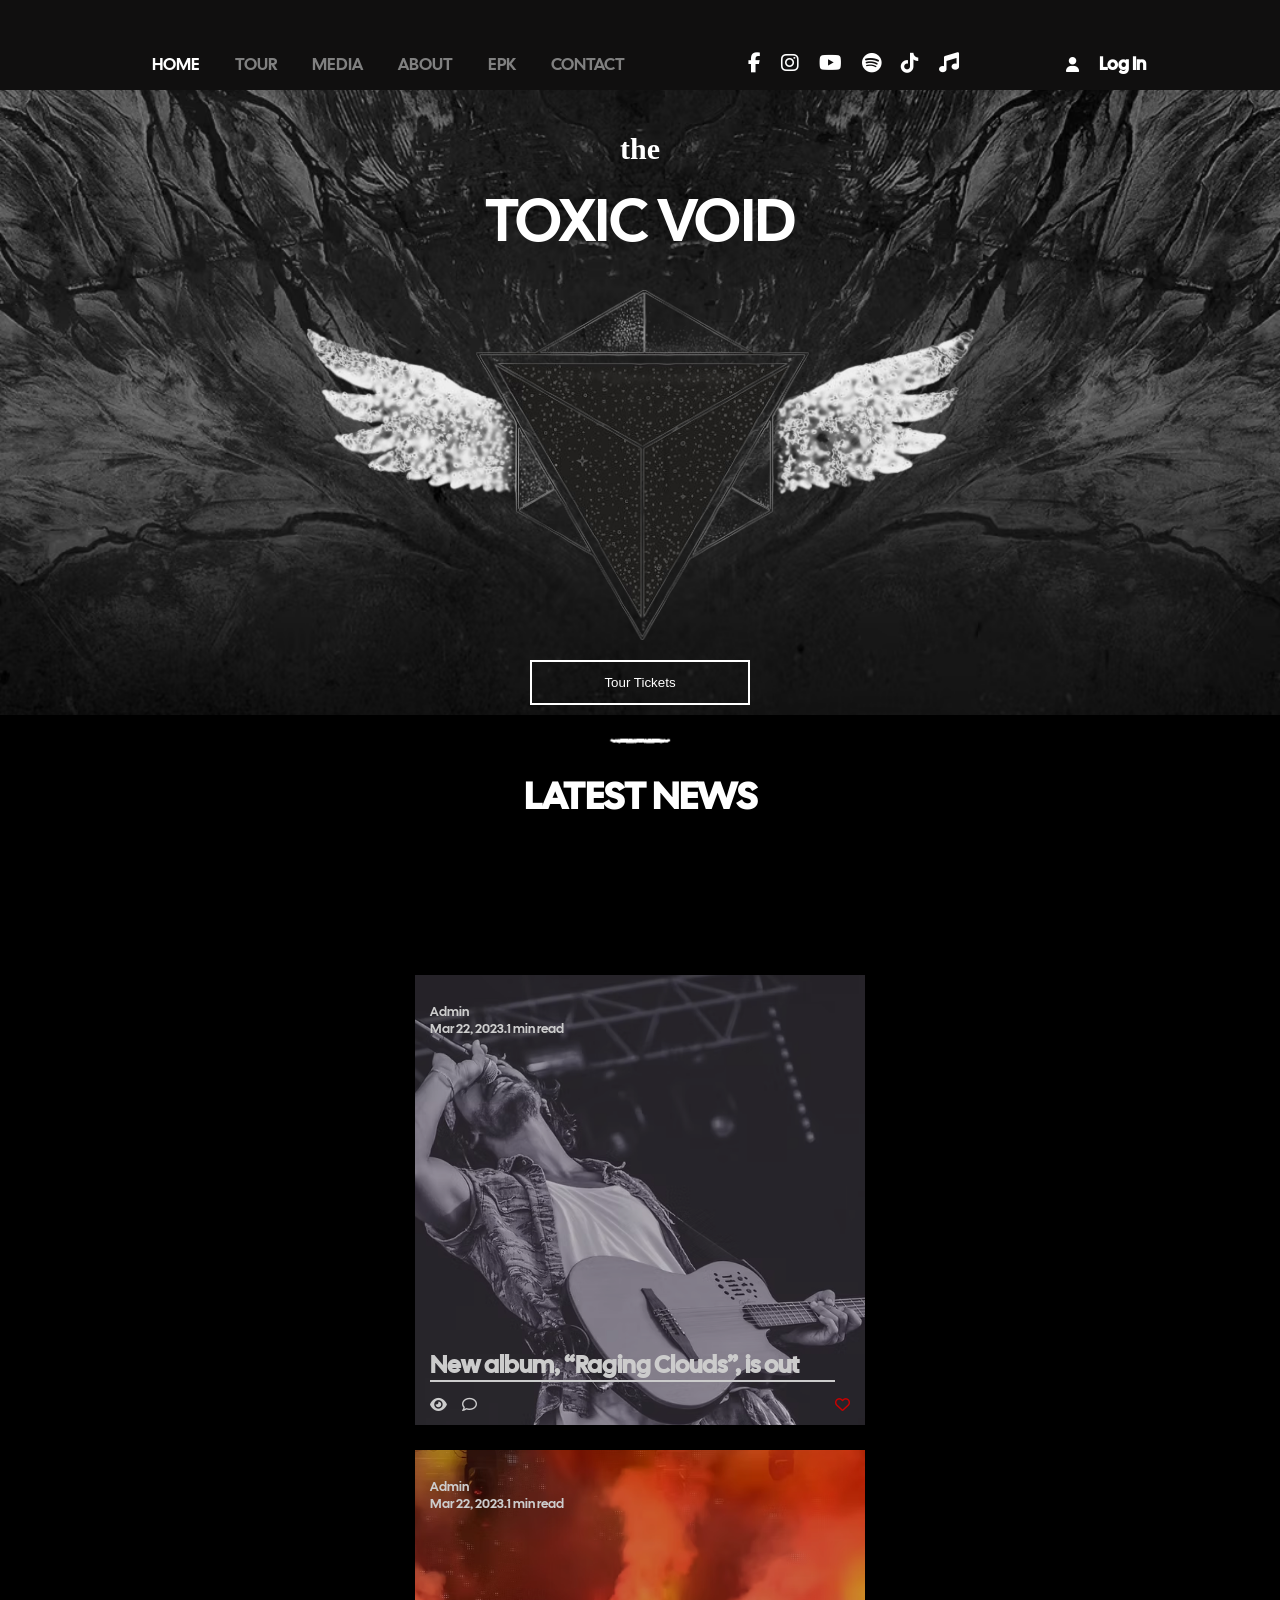
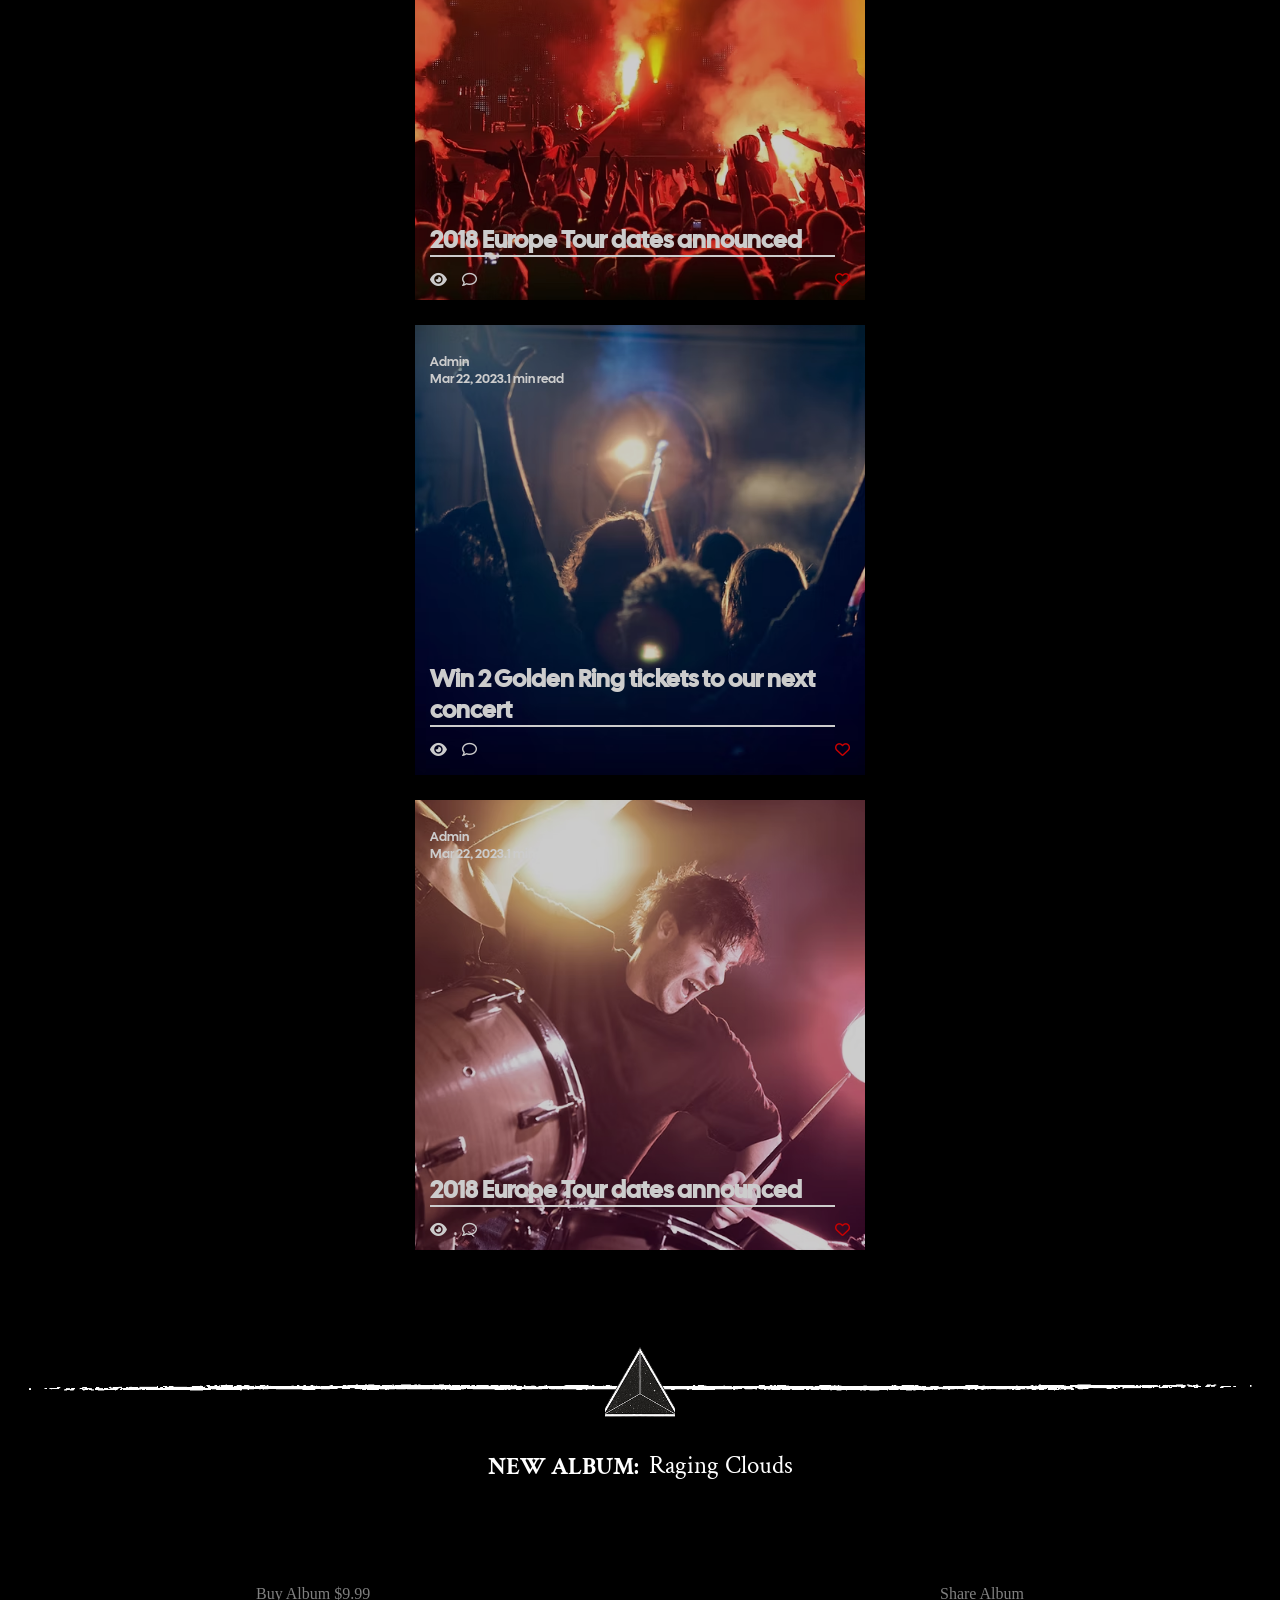
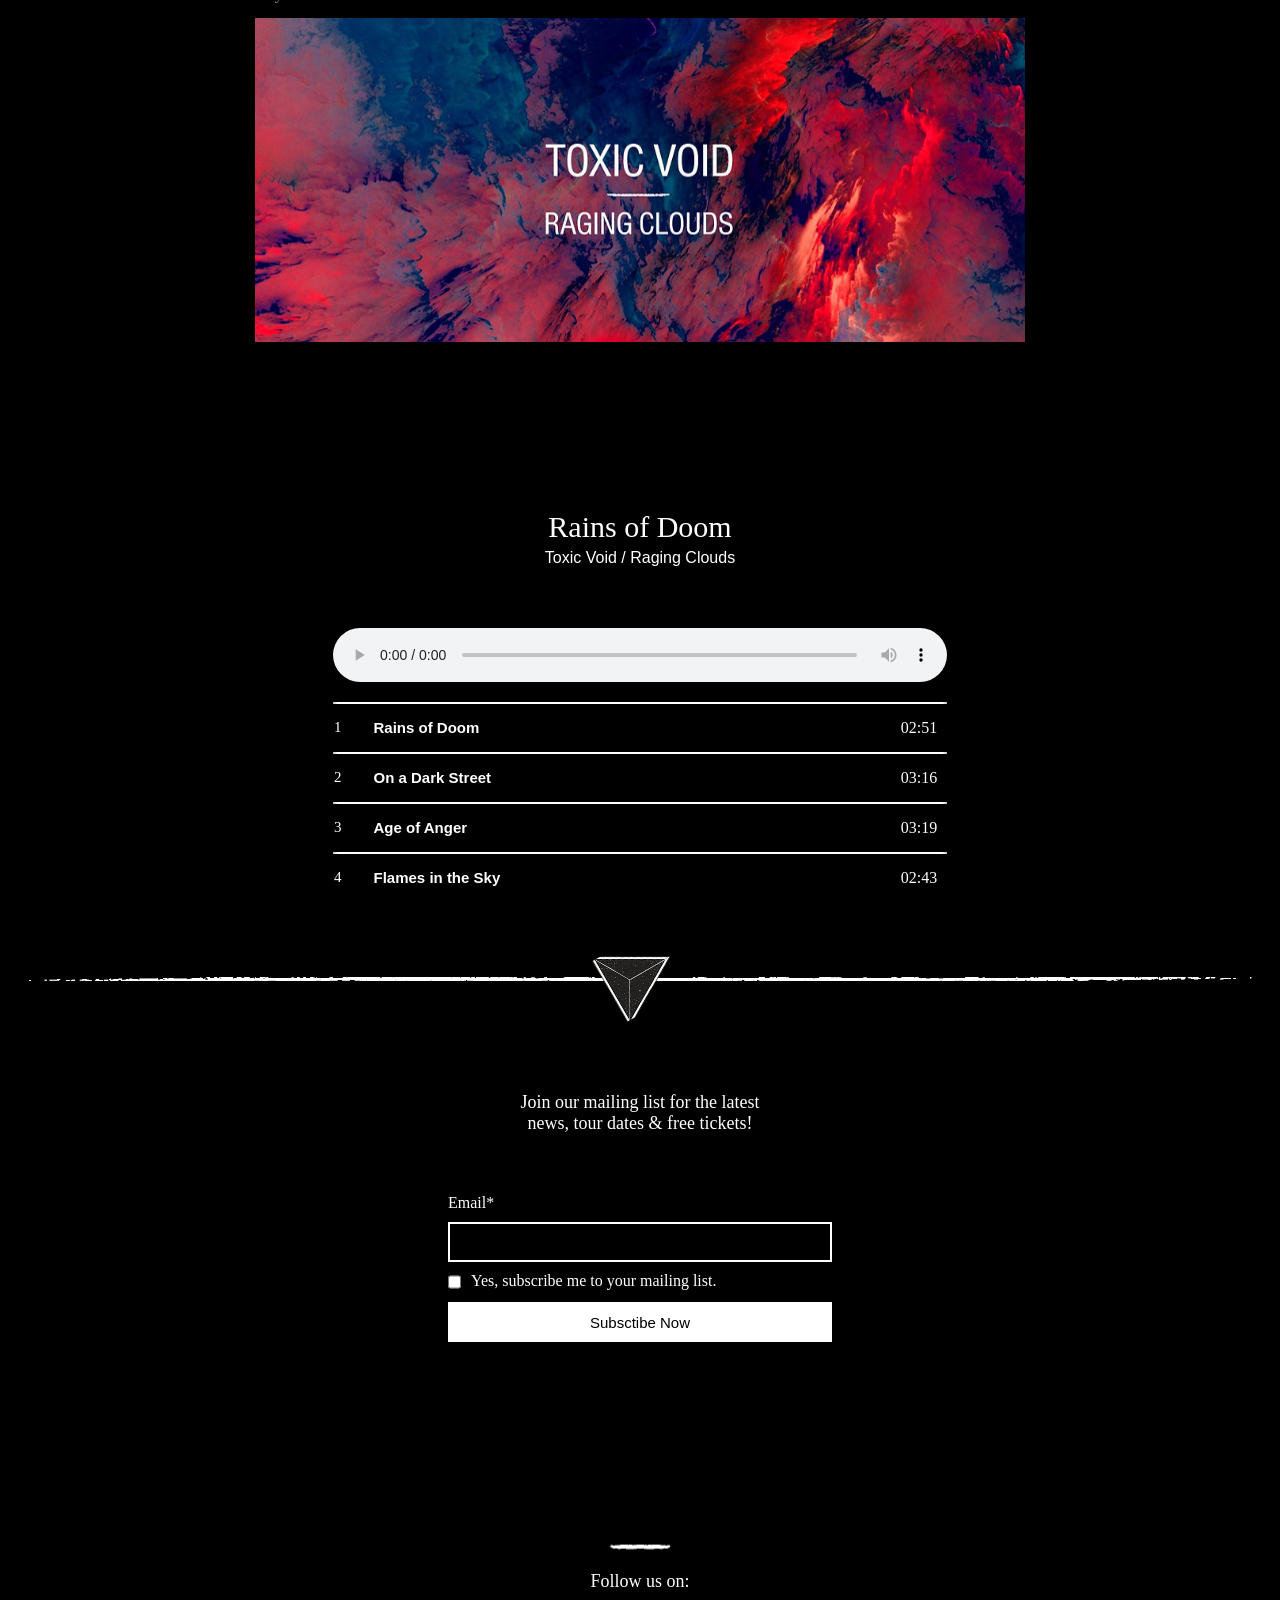
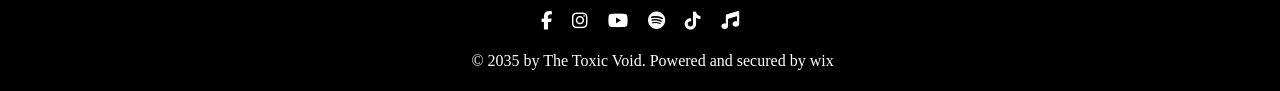
==== index.html @ 2bdd1a21 "first commit" ====
<!DOCTYPE html>
<html lang="en">
<head>
    <meta charset="UTF-8">
    <meta name="viewport" content="width=device-width, initial-scale=1.0">
    <title>საკონტროლო საიტი</title>
   <link rel="stylesheet" href="style.css">
   <link rel="preconnect" href="https://fonts.googleapis.com">
<link rel="preconnect" href="https://fonts.gstatic.com" crossorigin>
<link href="https://fonts.googleapis.com/css2?family=Cal+Sans&display=swap" rel="stylesheet">
<link rel="stylesheet" href="https://cdnjs.cloudflare.com/ajax/libs/font-awesome/6.7.2/css/all.min.css" integrity="sha512-Evv84Mr4kqVGRNSgIGL/F/aIDqQb7xQ2vcrdIwxfjThSH8CSR7PBEakCr51Ck+w+/U6swU2Im1vVX0SVk9ABhg==" crossorigin="anonymous" referrerpolicy="no-referrer" />
<link rel="preconnect" href="https://fonts.googleapis.com">
<link rel="preconnect" href="https://fonts.gstatic.com" crossorigin>
<link href="https://fonts.googleapis.com/css2?family=Crimson+Text:ital,wght@0,400;0,600;0,700;1,400;1,600;1,700&display=swap" rel="stylesheet">
<link rel="preconnect" href="https://fonts.googleapis.com">
<link rel="preconnect" href="https://fonts.gstatic.com" crossorigin>
<link href="https://fonts.googleapis.com/css2?family=Raleway:ital,wght@0,100..900;1,100..900&display=swap" rel="stylesheet">
</head>
<body>
    <header id="header">
        
        <nav>
            <ul>
                <li>
                    <a style="color: white;" href="">HOME</a>
                    <a href="">TOUR</a>
                    <a href="">MEDIA</a>
                    <a href="">ABOUT</a>
                    <a href="">EPK</a>
                    <a href="">CONTACT</a>
                </li>
            </ul>
        </nav>
        <div id="home" class="right">
            <div class="socials">
                  
               <a href="https://www.facebook.com/wix" target="_blank"> <i style="color: white;" class="fa-brands fa-facebook-f"></i></a>
               <a href="https://www.instagram.com/wix/" target="_blank"> <i style="color: white;" class="fa-brands fa-instagram"></i></a>
                <a href="https://www.youtube.com/user/Wix" target="_blank"><i style="color: white;" class="fa-brands fa-youtube"></i></a>
                <a href="https://open.spotify.com/" target="_blank"><i style="color: white;" class="fa-brands fa-spotify"></i></a>
                <a href="https://www.tiktok.com/@wix" target="_blank"><i style="color: white;" class="fa-brands fa-tiktok"></i></a>
               <a href="https://www.apple.com/apple-music/" target="_blank"> <i style="color: white;" class="fa-solid fa-music"></i></a>

                


            </div>



            <div class="login">

                <div class="logo"><i style="color: white;" class="fa-solid fa-user"></i></div>
                <h3   style="color: white;">Log In</h3>
            </div>
        </div>


        
          <input id="hide" class="check" type="checkbox">

        <label for="hide">   <div class="burger">
        <div class="BurgerLine1"></div>
        <div class="BurgerLine2"></div>
        <div class="BurgerLine3"></div>
       </div>
                </label>

        <div class="BurgerNav">

            <div class="invisible"></div>
               
            <div class="LogIn"> <div class="logo"><i style="color: white;" class="fa-solid fa-user"></i></div>
                <h3   style="color: white;">Log In</h3> </div>

            <div class="BurgerSection">
                
              <div class="box"><a style="color: white;" href="">HOME</a></div>
              <div class="box"><a href="">TOUR</a></div>
              <div class="box"><a href="">MEDIA</a></div>
              <div class="box"><a href="">ABOUT</a></div>
              <div class="box"><a href="">EPK</a></div>
              <div class="box"><a href="">CONTACT</a></div>

            </div>




        </div>

       

      



        </div>
    </header>
    <section id="section">
        <div class="upchild">
            <div class="the"><h3>the</h3></div>


            <div class="TxicVoid"><h1>TOXIC  VOID</h1></div>
        </div>


        <div class="downchild"></div>


        <button>Tour Tickets</button>
    </section>

     <div class="section2">
        <div class="LinePhoto"> <div class="SmallWhiteLine"></div></div>
        <div class="news"><div class="NewsText"><h2 style="color: white;">LATEST NEWS</h2></div></div>

        <div class="invisible2"></div>

        <div class="BandPhotos">
            <div class="photo1">
                <div class="admin"><p style="color: white;">Admin</p></div>
                <div class="date"><p style="color: white;">Mar 22, 2023.1 min read</p></div>
                <div class="invisible3"></div>
                <div class="BigText"><h2>New album, “Raging Clouds”, is out</h2></div>
                <div class="PhotoLine"></div>
                <div class="ViwesBox">
                   <div class="EyeCom"><i style="color: white;" class="fa-solid fa-eye"></i> <i style="color: white;" class="fa-regular fa-comment"></i></div>
                   <div class="heart"><i style="color: red;" class="fa-regular fa-heart"></i></div>
                </div>
            </div>
            <div class="photo2">
                 <div class="admin"><p style="color: white;">Admin</p></div>
                <div class="date"><p style="color: white;">Mar 22, 2023.1 min read</p></div>
                <div class="invisible3"></div>
                <div class="BigText"><h2>2018 Europe Tour dates announced</h2></div>
                <div class="PhotoLine"></div>
                <div class="ViwesBox">
                     <div class="EyeCom"><i style="color: white;" class="fa-solid fa-eye"></i> <i style="color: white;" class="fa-regular fa-comment"></i></div>
                <div class="heart"><i style="color: red;" class="fa-regular fa-heart"></i></div>
                </div>
                
             
            </div>
            <div class="photo3">
                  <div class="admin"><p style="color: white;">Admin</p></div>
                <div class="date"><p style="color: white;">Mar 22, 2023.1 min read</p></div>
                <div class="invisible3"></div>
                <div class="BigText"><h2>Win 2 Golden Ring tickets to our next concert</h2></div>
                <div class="PhotoLine"></div>
                <div class="ViwesBox">
                    <div class="EyeCom"><i style="color: white;" class="fa-solid fa-eye"></i> <i style="color: white;" class="fa-regular fa-comment"></i></div>
                    <div class="heart"><i style="color: red;" class="fa-regular fa-heart"></i></div>
                </div>
            </div>
            <div class="photo4">

                 <div class="admin"><p style="color: white;">Admin</p></div>
                <div class="date"><p style="color: white;">Mar 22, 2023.1 min read</p></div>
                <div class="invisible3"></div>
                <div class="BigText"><h2>2018 Europe Tour dates announced</h2></div>
                <div class="PhotoLine"></div>
                <div class="ViwesBox">
                    <div class="EyeCom"><i style="color: white;" class="fa-solid fa-eye"></i> <i style="color: white;" class="fa-regular fa-comment"></i></div>
                    <div class="heart"><i style="color: red;" class="fa-regular fa-heart"></i></div>
                </div>

            </div>
        </div>
     </div>

       <div class="section3">
        <div class="BigWhiteLine">
           <div class="BigTriangle"></div>
        </div>

        <div class="NewAlbum"><h2 style="color: white;">NEW ALBUM: </h2><p style="color: white;">Raging Clouds</p></div>

        <div class="invisible4"></div>

        <div class="price">
            <div class="PriceBox">
                <div class="price2">Buy Album $9.99</div>
                <div class="share">Share Album</div>
            </div>
        </div>

        <div class="AlbumPhoto">
            <div class="CloudsPhoto"></div>
        </div>




       </div>
     <div class="section4">
        <div class="song">
            <div class="SongName"><h3 style="color: white;">Rains of Doom</h3></div>
            <div class="SmallSongName"><p style="color: white;">Toxic Void / Raging Clouds</p></div>

            
            <div class="audio"><audio  src="/Nirvana - Smells Like Teen Spirit (Official Music Video).mp3" type="audio/mpg" controls></audio></div>
        </div>
           
        <div class="SongList">
            <div class="ListLine"></div>
            <div class="SongName">
                <div class="number1"><p style="color: white;">1</p></div>
                <div class="RainsOfDoom"><h2 style="color: white;">Rains of Doom</h3></div>
                <div class="time"><p style="color: white;">02:51</p></div>
            </div>
            <div class="ListLine"></div>
            <div class="SongName">
                <div class="number2"><p style="color: white;">2</p></div>
                <div class="OnaDarkStreet"><h2 style="color: white;">On a Dark Street</h2></div>
                <div class="time"><p style="color: white;">03:16</p></div>
            </div>
            <div class="ListLine"></div>
            <div class="SongName">
                <div class="number3"><p style="color: white;">3</p></div>
                <div class="AgeOfAnger"><h2 style="color: white;">Age of Anger</h2></div>
                <div class="time"><p style="color: white;">03:19</p></div>
            </div>
            <div class="ListLine"></div>
            <div class="SongName">
                <div class="number4"><p style="color: white;">4</p></div>
                <div class="FlamesInTheSky"><h2 style="color: white;">Flames in the Sky</h2></div>
                <div class="time"><p style="color: white;">02:43</p></div>
            </div>
        </div>

        <div class="BigWhiteLine">
           <div class="BigTriangle"></div>
        </div>
     </div>

      <div class="section5">
         <div class="JoinText"><p style="color: white;">Join our mailing list for the latest news, 

tour dates & free tickets!</p> </div>


        <form>

            <label style="color: white;" for="">Email*</label>
          <input class="email" type="email">
          <div  class="checkbox"><input type="checkbox"><p style="color: white;">Yes, subscribe me to your mailing list.</p></div>
          <button>Subsctibe Now</button>



        </form>

       
      </div>

      <footer>
        <div class="SmallWhiteLine"></div>
        <div class="FollowUs"><p style="color: white;">Follow us on:</p></div>
        <div class="FooterIcons">         


             <a href="https://www.facebook.com/wix" target="_blank"> <i style="color: white;" class="fa-brands fa-facebook-f"></i></a>
               <a href="https://www.instagram.com/wix/" target="_blank"> <i style="color: white;" class="fa-brands fa-instagram"></i></a>
                <a href="https://www.youtube.com/user/Wix" target="_blank"><i style="color: white;" class="fa-brands fa-youtube"></i></a>
                <a href="https://open.spotify.com/" target="_blank"><i style="color: white;" class="fa-brands fa-spotify"></i></a>
                <a href="https://www.tiktok.com/@wix" target="_blank"><i style="color: white;" class="fa-brands fa-tiktok"></i></a>
               <a href="https://www.apple.com/apple-music/" target="_blank"> <i style="color: white;" class="fa-solid fa-music"></i></a>


        </div>
        <div class="FooterText"><p style="color: white;">© 2035 by The Toxic Void. Powered and secured by wix</p></div>
      </footer>


      <a href="#section"><div class="arrow"><i style="color: black;" class="fa-solid fa-arrow-up"></i></div></a>
</body>
</html>
---- style.css ----
@charset "UTF-8";
* {
  margin: 0;
  padding: 0;
  box-sizing: border-box;
  list-style-type: none;
  text-decoration: none;
  color: grey;
}
* i {
  cursor: pointer;
}

html {
  scroll-behavior: smooth;
}

body {
  background-color: black;
}

.arrow {
  height: 50px;
  width: 50px;
  background-color: white;
  display: flex;
  justify-content: center;
  align-items: center;
  font-size: 35px;
  border-radius: 10px;
  position: fixed;
  bottom: 0;
  right: 0;
  margin-right: 20px;
  margin-bottom: 20px;
  display: none;
}

header {
  height: 90px;
  width: 100%;
  background-color: rgb(16, 15, 15);
  display: flex;
  position: fixed;
  z-index: 10000;
}
header .burger {
  width: 70px;
  height: 60px;
  display: none;
  margin-right: 10px;
  margin-top: 20px;
  flex-direction: column;
  align-items: center;
  justify-content: end;
  gap: 5px;
  padding-bottom: 15px;
  position: relative;
  right: 0;
  z-index: 1000;
}
header .burger .BurgerLine1 {
  width: 40px;
  height: 4px;
  background-color: white;
  border-radius: 10px;
  gap: 20px;
}
header .burger .BurgerLine2 {
  width: 40px;
  height: 4px;
  background-color: white;
  border-radius: 10px;
  gap: 20px;
}
header .burger .BurgerLine3 {
  width: 40px;
  height: 4px;
  background-color: white;
  border-radius: 10px;
  gap: 20px;
}
header .burger:hover .BurgerLine {
  cursor: pointer;
}
header .check:checked + label .BurgerLine1 {
  display: none;
}
header .check:checked + label .BurgerLine2 {
  transform: rotate(40deg) translate(7.5px);
  transition: 0.4s;
}
header .check:checked + label .BurgerLine3 {
  transform: rotate(-40deg) translate(7.5px);
  transition: 0.4s;
}
header nav {
  width: 50%;
  height: 100%;
  display: flex;
  justify-content: end;
  align-items: end;
  padding-bottom: 15px;
  padding-right: 15px;
  gap: 20px;
}
header nav ul {
  font-family: "Cal Sans", sans-serif;
}
header nav ul li {
  display: flex;
  gap: 35px;
  font-size: 17px;
}
header nav ul li a:hover {
  color: white;
  transition: 0.4s;
}
header .right {
  width: 50%;
  height: 100%;
  display: flex;
}
header .right .socials {
  width: 450px;
  height: 100%;
  display: flex;
  justify-content: center;
  align-items: end;
  padding-bottom: 15px;
  padding-left: 15px;
  gap: 20px;
  font-size: 20px;
}
header .login {
  width: 250px;
  height: 100%;
  display: flex;
  flex-direction: row;
  justify-content: start;
  align-items: end;
  padding-left: 15px;
  padding-bottom: 15px;
  gap: 20px;
  font-family: "Cal Sans", sans-serif;
  font-size: 15px;
}
header .login h3:HOVER {
  cursor: pointer;
}

.check {
  display: none;
}

.BurgerNav {
  width: 80%;
  height: 100vh;
  background-color: rgb(82, 81, 81);
  display: none;
  flex-direction: column;
  justify-content: start;
  align-items: start;
  gap: 20px;
  position: fixed;
  right: 0;
  transition: 0.4s;
}
.BurgerNav .invisible {
  width: 100%;
  height: 150px;
}
.BurgerNav .LogIn {
  width: 200px;
  height: 30px;
  display: flex;
  justify-content: start;
  align-items: center;
  gap: 20px;
  padding-left: 10px;
}
.BurgerNav .BurgerSection {
  width: 300px;
  display: flex;
  flex-direction: column;
  justify-content: center;
  align-items: start;
  gap: 35px;
}
.BurgerNav .BurgerSection .box {
  width: 200px;
  padding-left: 10px;
  font-size: 20px;
}

.check:checked ~ .BurgerNav {
  display: flex;
}

section {
  gap: 20px;
  padding-top: 120px;
  display: flex;
  align-items: center;
  justify-content: start;
  flex-direction: column;
  width: 100%;
  background-image: url(/პირველი\ სექციის\ ბექგრაუნდი.avif);
  background-position: center;
  background-size: cover;
  padding-bottom: 10px;
}
section .upchild {
  height: 150px;
  width: 450px;
  display: flex;
  flex-direction: column;
  justify-content: center;
  align-items: center;
  gap: 15px;
}
section .upchild h3 {
  font-size: 30px;
  color: white;
  font-family: "Great Vibes", cursive;
}
section .upchild h1 {
  font-size: 60px;
  color: white;
  font-family: "Cal Sans", sans-serif;
  font-weight: 400;
}
section .downchild {
  width: 670px;
  height: 350px;
  background-image: url(/05e3dc_b7024e67fd35492d9990dda97ea8aa33-removebg-preview-removebg-preview.png);
  background-position: center;
  background-size: cover;
  cursor: pointer;
}
section button {
  width: 220px;
  height: 45px;
  display: flex;
  justify-content: center;
  align-items: center;
  color: white;
  background-color: rgba(73, 71, 71, 0);
  border: 2px solid white;
  transition: 0.4s;
}
section button:hover {
  background-color: white;
  color: black;
  cursor: pointer;
}

.section2 {
  width: 100%;
  background-color: black;
  display: flex;
  justify-content: center;
  align-items: center;
  flex-direction: column;
}
.section2 .LinePhoto {
  width: 100%;
  height: 50px;
  display: flex;
  justify-content: center;
  align-items: center;
}
.section2 .LinePhoto .SmallWhiteLine {
  height: 10px;
  width: 70px;
  background-image: url(/პატარა\ თეთრი\ ზოლი.png);
  background-position: center;
  background-size: 100%;
}
.section2 .news {
  width: 100%;
  height: 60px;
  display: flex;
  justify-content: center;
}
.section2 .news .NewsText {
  width: 300px;
  height: 100%;
  display: flex;
  justify-content: center;
  align-items: center;
  font-size: 25px;
  font-family: "Cal Sans", sans-serif;
}
.section2 .invisible2 {
  width: 100%;
  height: 100px;
}
.section2 .BandPhotos {
  width: 70%;
  display: flex;
  flex-wrap: wrap;
  justify-content: center;
  align-items: center;
  align-content: center;
  gap: 25px;
  padding-top: 50px;
  padding-bottom: 50px;
}
.section2 .BandPhotos .photo1 {
  width: 450px;
  height: 450px;
  background-color: white;
  background-image: url(/გიტარიანი\ კაცი.avif);
  background-position: center;
  background-size: 170%;
  display: flex;
  flex-direction: column;
  filter: brightness(80%);
}
.section2 .BandPhotos .photo1 .admin {
  width: 100%;
  height: 10%;
  display: flex;
  padding-left: 15px;
  align-items: end;
  filter: contrast(100%);
  font-family: "Cal Sans", sans-serif;
  font-size: small;
}
.section2 .BandPhotos .photo1 .date {
  width: 100%;
  height: 10%;
  display: flex;
  padding-left: 15px;
  font-family: "Cal Sans", sans-serif;
  font-size: small;
}
.section2 .BandPhotos .photo1 .invisible3 {
  width: 100%;
  height: 63%;
}
.section2 .BandPhotos .photo1 .BigText {
  width: 100%;
  display: flex;
  justify-content: start;
  padding-left: 15px;
  align-items: center;
  font-family: "Cal Sans", sans-serif;
  cursor: pointer;
}
.section2 .BandPhotos .photo1 .PhotoLine {
  width: 90%;
  height: 0.5%;
  margin-left: 15px;
  background-color: white;
}
.section2 .BandPhotos .photo1 .ViwesBox {
  width: 100%;
  height: 8%;
  margin-top: 5px;
  display: flex;
  justify-content: space-between;
}
.section2 .BandPhotos .photo1 .ViwesBox .EyeCom {
  height: 100%;
  width: 20%;
  display: flex;
  gap: 15px;
  justify-content: start;
  align-items: center;
  padding-left: 15px;
  font-size: 15px;
}
.section2 .BandPhotos .photo1 .ViwesBox .heart {
  width: 20%;
  height: 100%;
  display: flex;
  justify-content: end;
  align-items: center;
  padding-right: 15px;
  font-size: 15px;
}
.section2 .BandPhotos .photo2 {
  width: 450px;
  height: 450px;
  background-color: white;
  background-image: url(/კონცერტის\ ფოტო\ წითელი.avif);
  background-position: center;
  background-size: 170%;
  display: flex;
  flex-direction: column;
  filter: brightness(80%);
}
.section2 .BandPhotos .photo2 .admin {
  width: 100%;
  height: 10%;
  display: flex;
  padding-left: 15px;
  align-items: end;
  filter: contrast(100%);
  font-family: "Cal Sans", sans-serif;
  font-size: small;
}
.section2 .BandPhotos .photo2 .date {
  width: 100%;
  height: 10%;
  display: flex;
  padding-left: 15px;
  font-family: "Cal Sans", sans-serif;
  font-size: small;
}
.section2 .BandPhotos .photo2 .invisible3 {
  width: 100%;
  height: 63%;
}
.section2 .BandPhotos .photo2 .PhotoLine {
  width: 90%;
  height: 0.5%;
  margin-left: 15px;
  background-color: white;
}
.section2 .BandPhotos .photo2 .BigText {
  width: 100%;
  display: flex;
  justify-content: start;
  padding-left: 15px;
  align-items: center;
  font-family: "Cal Sans", sans-serif;
  cursor: pointer;
}
.section2 .BandPhotos .photo2 .ViwesBox {
  width: 100%;
  height: 8%;
  margin-top: 5px;
  display: flex;
  justify-content: space-between;
}
.section2 .BandPhotos .photo2 .ViwesBox .EyeCom {
  height: 100%;
  width: 20%;
  display: flex;
  gap: 15px;
  justify-content: start;
  align-items: center;
  padding-left: 15px;
  font-size: 15px;
}
.section2 .BandPhotos .photo2 .ViwesBox .heart {
  width: 20%;
  height: 100%;
  display: flex;
  justify-content: end;
  align-items: center;
  padding-right: 15px;
  font-size: 15px;
}
.section2 .BandPhotos .BigText h2 {
  color: white;
}
.section2 .BandPhotos .BigText:hover h2 {
  color: rgb(249, 249, 127);
}
.section2 .BandPhotos .photo3 {
  width: 450px;
  height: 450px;
  background-color: white;
  background-image: url(/კონცერტის\ ფოტო\ ლურჯი.avif);
  background-size: 170%;
  background-position: center;
  filter: brightness(80%);
}
.section2 .BandPhotos .photo3 .admin {
  width: 100%;
  height: 10%;
  display: flex;
  padding-left: 15px;
  align-items: end;
  filter: contrast(100%);
  font-family: "Cal Sans", sans-serif;
  font-size: small;
}
.section2 .BandPhotos .photo3 .date {
  width: 100%;
  height: 10%;
  display: flex;
  padding-left: 15px;
  font-family: "Cal Sans", sans-serif;
  font-size: small;
}
.section2 .BandPhotos .photo3 .invisible3 {
  width: 100%;
  height: 55%;
}
.section2 .BandPhotos .photo3 .BigText {
  width: 100%;
  display: flex;
  justify-content: start;
  padding-left: 15px;
  align-items: center;
  font-family: "Cal Sans", sans-serif;
  cursor: pointer;
}
.section2 .BandPhotos .photo3 .PhotoLine {
  width: 90%;
  height: 0.5%;
  margin-left: 15px;
  background-color: white;
}
.section2 .BandPhotos .photo3 .ViwesBox {
  width: 100%;
  height: 8%;
  margin-top: 5px;
  display: flex;
  justify-content: space-between;
}
.section2 .BandPhotos .photo3 .ViwesBox .EyeCom {
  height: 100%;
  width: 20%;
  display: flex;
  gap: 15px;
  justify-content: start;
  align-items: center;
  padding-left: 15px;
  font-size: 15px;
}
.section2 .BandPhotos .photo3 .ViwesBox .heart {
  width: 20%;
  height: 100%;
  display: flex;
  justify-content: end;
  align-items: center;
  padding-right: 15px;
  font-size: 15px;
}
.section2 .BandPhotos .photo4 {
  width: 450px;
  height: 450px;
  background-color: white;
  background-image: url(/კაცი\ დრამებზე.avif);
  background-position: center;
  background-size: 181%;
  filter: brightness(80%);
}
.section2 .BandPhotos .photo4 .admin {
  width: 100%;
  height: 10%;
  display: flex;
  padding-left: 15px;
  align-items: end;
  filter: contrast(100%);
  font-family: "Cal Sans", sans-serif;
  font-size: small;
}
.section2 .BandPhotos .photo4 .date {
  width: 100%;
  height: 10%;
  display: flex;
  padding-left: 15px;
  font-family: "Cal Sans", sans-serif;
  font-size: small;
}
.section2 .BandPhotos .photo4 .invisible3 {
  width: 100%;
  height: 63%;
}
.section2 .BandPhotos .photo4 .BigText {
  width: 100%;
  display: flex;
  justify-content: start;
  padding-left: 15px;
  align-items: center;
  font-family: "Cal Sans", sans-serif;
  cursor: pointer;
}
.section2 .BandPhotos .photo4 .PhotoLine {
  width: 90%;
  height: 0.5%;
  margin-left: 15px;
  background-color: white;
}
.section2 .BandPhotos .photo4 .ViwesBox {
  width: 100%;
  height: 8%;
  margin-top: 5px;
  display: flex;
  justify-content: space-between;
}
.section2 .BandPhotos .photo4 .ViwesBox .EyeCom {
  height: 100%;
  width: 20%;
  display: flex;
  gap: 15px;
  justify-content: start;
  align-items: center;
  padding-left: 15px;
  font-size: 15px;
}
.section2 .BandPhotos .photo4 .ViwesBox .heart {
  width: 20%;
  height: 100%;
  display: flex;
  justify-content: end;
  align-items: center;
  padding-right: 15px;
  font-size: 15px;
}

.section3 {
  width: 100%;
  height: 80vh;
  background-color: black;
}
.section3 .BigWhiteLine {
  background-color: red;
  width: 100%;
  height: 2%;
  background-image: url(/დიდი\ თეთრი\ ზოლი.png);
  background-size: 100%;
  background-position: center;
  position: relative;
  display: flex;
  justify-content: center;
  align-items: center;
  margin-top: 80px;
}
.section3 .BigWhiteLine .BigTriangle {
  width: 70px;
  height: 70px;
  position: absolute;
  background-image: url(/დიდი\ სამკუთხედი.png);
  background-size: cover;
  background-position: center;
  margin-bottom: 10px;
}
.section3 .NewAlbum {
  width: 100%;
  height: 15%;
  display: flex;
  justify-content: center;
  align-items: end;
  padding-bottom: 20px;
  font-family: "Crimson Text", serif;
  font-weight: 100;
  gap: 10px;
}
.section3 .invisible4 {
  width: 100%;
  height: 80px;
}
.section3 .price {
  width: 100%;
  height: 5%;
  display: flex;
  justify-content: center;
  align-items: center;
}
.section3 .price .PriceBox {
  height: 100%;
  width: 60%;
  display: flex;
  justify-content: space-between;
}
.section3 .price .PriceBox .price2 {
  height: 100%;
  width: 60%;
  display: flex;
  align-items: end;
  justify-content: start;
  padding-bottom: 15px;
}
.section3 .price .PriceBox .share {
  height: 100%;
  width: 40%;
  display: flex;
  align-items: end;
  justify-content: end;
  padding-bottom: 15px;
}
.section3 .AlbumPhoto {
  width: 100%;
  height: 45%;
  display: flex;
  justify-content: center;
}
.section3 .AlbumPhoto .CloudsPhoto {
  height: 100%;
  width: 60.2%;
  background-color: black;
  background-image: url(/SVG.png);
  background-position: center;
  background-size: cover;
}

.NewAlbum p {
  font-weight: 100;
  font-size: 25px;
}

.section4 {
  width: 100%;
  display: flex;
  flex-direction: column;
  align-items: center;
}
.section4 .song {
  width: 60%;
  height: 25%;
  padding-top: 10px;
}
.section4 .song .SongName {
  width: 100%;
  display: flex;
  justify-content: center;
  align-items: center;
  font-optical-sizing: auto;
  font-style: normal;
  padding-bottom: 5px;
}
.section4 .song .SmallSongName {
  width: 100%;
  display: flex;
  justify-content: center;
  align-items: center;
  padding-bottom: 15px;
}
.section4 .song .SmallSongName p {
  font-family: "Franklin Gothic Medium", "Arial Narrow", Arial, sans-serif;
}
.section4 .song .audio {
  width: 100%;
  background-color: black;
  display: flex;
  justify-content: center;
  align-items: center;
}
.section4 .song .audio audio {
  height: 100px;
  width: 80%;
}
.section4 .SongName h3 {
  font-weight: 250;
  font-size: 30px;
}
.section4 .SongList {
  width: 60%;
  background-color: black;
  margin-bottom: 10px;
  display: flex;
  flex-direction: column;
  justify-content: start;
  align-items: center;
  padding-top: 20px;
  gap: 15px;
}
.section4 .SongList .ListLine {
  height: 2px;
  width: 80%;
  background-color: white;
  border-radius: 10%;
}
.section4 .SongList .SongName {
  width: 80%;
  height: 10%;
  display: flex;
  justify-content: space-between;
  cursor: pointer;
}
.section4 .SongList .SongName .number1 {
  width: 10px;
  height: 100%;
  display: flex;
  justify-content: center;
  align-items: center;
  font-size: 15px;
}
.section4 .SongList .SongName .RainsOfDoom {
  width: 60%;
  height: 100%;
  display: flex;
  align-items: center;
  font-family: "Franklin Gothic Medium", "Arial Narrow", Arial, sans-serif;
  font-size: 10px;
  padding-left: 5px;
}
.section4 .SongList .SongName .time {
  width: 30%;
  height: 100%;
  display: flex;
  background-color: black;
  justify-content: end;
  align-items: center;
  padding-right: 10px;
}
.section4 .SongList .SongName .number2 {
  width: 10px;
  height: 100%;
  background-color: black;
  display: flex;
  justify-content: center;
  align-items: center;
  font-size: 15px;
}
.section4 .SongList .SongName .OnaDarkStreet {
  width: 60%;
  height: 100%;
  display: flex;
  align-items: center;
  font-family: "Franklin Gothic Medium", "Arial Narrow", Arial, sans-serif;
  font-size: 10px;
  padding-left: 5px;
}
.section4 .SongList .SongName .time {
  width: 30%;
  height: 100%;
  display: flex;
  background-color: black;
  justify-content: end;
  align-items: center;
  padding-right: 10px;
}
.section4 .SongList .SongName .number3 {
  width: 10px;
  height: 100%;
  background-color: black;
  display: flex;
  justify-content: center;
  align-items: center;
  font-size: 15px;
}
.section4 .SongList .SongName .AgeOfAnger {
  width: 60%;
  height: 100%;
  display: flex;
  align-items: center;
  font-family: "Franklin Gothic Medium", "Arial Narrow", Arial, sans-serif;
  font-size: 10px;
  padding-left: 5px;
}
.section4 .SongList .SongName .time {
  width: 30%;
  height: 100%;
  display: flex;
  background-color: black;
  justify-content: end;
  align-items: center;
  padding-right: 10px;
}
.section4 .SongList .SongName .number4 {
  width: 10px;
  height: 100%;
  background-color: black;
  display: flex;
  justify-content: center;
  align-items: center;
  font-size: 15px;
}
.section4 .SongList .SongName .FlamesInTheSky {
  width: 60%;
  height: 100%;
  display: flex;
  align-items: center;
  font-family: "Franklin Gothic Medium", "Arial Narrow", Arial, sans-serif;
  font-size: 10px;
  padding-left: 5px;
}
.section4 .BigWhiteLine {
  width: 100%;
  height: 4px;
  background-image: url(/დიდი\ თეთრი\ ზოლი.png);
  background-size: 100%;
  background-position: center;
  position: relative;
  display: flex;
  justify-content: center;
  align-items: center;
  margin-top: 80px;
}
.section4 .BigWhiteLine .BigTriangle {
  width: 70px;
  height: 70px;
  position: absolute;
  background-image: url(/დიდი\ სამკუთხედი.png);
  background-size: cover;
  background-position: center;
  margin-bottom: 10px;
  transform: rotate(60deg);
}

.section5 {
  width: 100%;
  height: 60vh;
  display: flex;
  justify-content: center;
  align-items: center;
  flex-direction: column;
}
.section5 .JoinText {
  width: 20%;
  background-color: black;
  display: flex;
  justify-content: center;
  text-align: center;
  align-items: center;
  font-size: 18px;
  margin-bottom: 60px;
}
.section5 form {
  height: 40%;
  width: 30%;
  display: flex;
  flex-direction: column;
  gap: 10px;
}
.section5 form .checkbox {
  width: 100%;
  height: 20px;
  display: flex;
  flex-direction: row;
  gap: 10px;
}
.section5 form .email {
  width: 100%;
  height: 40px;
  border: 2px solid white;
  outline: none;
  background-color: rgba(0, 255, 255, 0);
  color: white;
}
.section5 form button {
  width: 100%;
  height: 40px;
  border: none;
  background-color: white;
  color: black;
  font-size: 15px;
  font-weight: 100;
  transition: 0.3s;
}
.section5 form button:hover {
  background-color: rgb(201, 198, 198);
  cursor: pointer;
}

footer {
  width: 100%;
  display: flex;
  flex-direction: column;
  justify-content: start;
  align-items: center;
  padding-top: 20px;
  gap: 20px;
  padding-bottom: 20px;
}
footer .SmallWhiteLine {
  height: 10px;
  width: 70px;
  background-image: url(/პატარა\ თეთრი\ ზოლი.png);
  background-position: center;
  background-size: 100%;
}
footer .FollowUs {
  width: 100%;
  height: 20px;
  display: flex;
  justify-content: center;
  align-items: center;
  font-size: 18px;
}
footer .FooterIcons {
  width: 100%;
  height: 20px;
  display: flex;
  justify-content: center;
  align-items: center;
  gap: 20px;
  font-size: 18px;
}
footer .FooterText {
  width: 100%;
  height: 20px;
  display: flex;
  justify-content: center;
  align-items: center;
  flex-direction: row-reverse;
  padding-left: 25px;
}
footer .FooterText .wix {
  width: 5%;
  height: 100%;
  padding-left: 10px;
}
footer .wix a p {
  text-decoration: underline;
}

@media screen and (max-width: 1050px) {
  header {
    height: 90px;
    width: 100%;
    background-color: rgb(16, 15, 15);
    display: flex;
  }
  header .burger {
    width: 70px;
    height: 60px;
    display: none;
    margin-right: 10px;
    margin-top: 20px;
    flex-direction: column;
    align-items: center;
    justify-content: center;
    gap: 5px;
  }
  header .burger .BurgerLine {
    width: 40px;
    height: 4px;
    background-color: white;
    border-radius: 10px;
    gap: 20px;
  }
  header nav {
    width: 50%;
    height: 100%;
    display: flex;
    justify-content: end;
    align-items: end;
    padding-bottom: 15px;
    padding-right: 15px;
    padding-left: 10px;
    gap: 20px;
  }
  header nav ul {
    font-family: "Cal Sans", sans-serif;
  }
  header nav ul li {
    display: flex;
    gap: 25px;
    font-size: 17px;
  }
  header nav ul li a:hover {
    color: white;
    transition: 0.4s;
  }
  header .right {
    width: 50%;
    height: 100%;
    display: flex;
  }
  header .right .socials {
    width: 450px;
    height: 100%;
    display: flex;
    justify-content: center;
    align-items: end;
    padding-bottom: 15px;
    padding-left: 15px;
    gap: 20px;
    font-size: 20px;
  }
  header .login {
    width: 250px;
    height: 100%;
    display: flex;
    flex-direction: row;
    justify-content: start;
    align-items: end;
    padding-left: 15px;
    padding-bottom: 15px;
    gap: 20px;
    font-family: "Cal Sans", sans-serif;
    font-size: 15px;
  }
  header .login h3:HOVER {
    cursor: pointer;
  }
  .section5 {
    width: 100%;
    height: 60vh;
    display: flex;
    justify-content: center;
  }
  .section5 .JoinText {
    width: 30%;
    height: 150px;
    background-color: black;
    display: flex;
    justify-content: center;
    text-align: center;
    align-items: center;
    font-size: 18px;
    padding-top: 20px;
  }
}
@media screen and (max-width: 900px) {
  header {
    height: 90px;
    width: 100%;
    background-color: rgb(16, 15, 15);
    display: flex;
  }
  header .burger {
    width: 70px;
    height: 60px;
    display: none;
    margin-right: 10px;
    margin-top: 20px;
    flex-direction: column;
    align-items: center;
    justify-content: center;
    gap: 5px;
  }
  header .burger .BurgerLine {
    width: 40px;
    height: 4px;
    background-color: white;
    border-radius: 10px;
    gap: 20px;
  }
  header nav {
    width: 50%;
    height: 100%;
    display: flex;
    justify-content: end;
    align-items: end;
    padding-bottom: 15px;
    padding-right: 15px;
    padding-left: 10px;
    gap: 20px;
  }
  header nav ul {
    font-family: "Cal Sans", sans-serif;
  }
  header nav ul li {
    display: flex;
    gap: 20px;
    font-size: 17px;
  }
  header nav ul li a:hover {
    color: white;
    transition: 0.4s;
  }
  header .right {
    width: 50%;
    height: 100%;
    display: flex;
  }
  header .right .socials {
    width: 450px;
    height: 100%;
    display: flex;
    justify-content: center;
    align-items: end;
    padding-bottom: 15px;
    padding-left: 15px;
    gap: 20px;
    font-size: 20px;
  }
  header .login {
    width: 250px;
    height: 100%;
    display: flex;
    flex-direction: row;
    justify-content: start;
    align-items: end;
    padding-left: 15px;
    padding-bottom: 15px;
    gap: 20px;
    font-family: "Cal Sans", sans-serif;
    font-size: 15px;
  }
  header .login h3:HOVER {
    cursor: pointer;
  }
  .section5 {
    width: 100%;
    display: flex;
    justify-content: center;
  }
  .section5 .JoinText {
    width: 35%;
    height: 150px;
    background-color: black;
    display: flex;
    justify-content: center;
    text-align: center;
    align-items: center;
    font-size: 18px;
    padding-top: 20px;
  }
  .section5 form {
    height: 40%;
    width: 45%;
    display: flex;
    flex-direction: column;
    gap: 10px;
  }
  .section5 form .checkbox {
    width: 100%;
    height: 20px;
    display: flex;
    flex-direction: row;
    gap: 10px;
  }
  .section5 form .email {
    width: 100%;
    height: 40px;
    border: 2px solid white;
    outline: none;
    background-color: rgba(0, 255, 255, 0);
    color: white;
  }
  .section5 form button {
    width: 100%;
    height: 40px;
    border: none;
    background-color: white;
    color: black;
    font-size: 15px;
    font-weight: 100;
    transition: 0.3s;
  }
  .section5 form button:hover {
    background-color: rgb(201, 198, 198);
    cursor: pointer;
  }
}
@media screen and (max-width: 840px) {
  header {
    height: 90px;
    width: 100%;
    background-color: rgb(16, 15, 15);
    display: flex;
  }
  header .burger {
    width: 70px;
    height: 60px;
    display: none;
    margin-right: 10px;
    margin-top: 20px;
    flex-direction: column;
    align-items: center;
    justify-content: center;
    gap: 5px;
  }
  header .burger .BurgerLine {
    width: 40px;
    height: 4px;
    background-color: white;
    border-radius: 10px;
    gap: 20px;
  }
  header nav {
    width: 50%;
    height: 100%;
    display: flex;
    justify-content: end;
    align-items: end;
    padding-bottom: 15px;
    padding-right: 0px;
    padding-left: 10px;
    gap: 20px;
  }
  header nav ul {
    font-family: "Cal Sans", sans-serif;
  }
  header nav ul li {
    display: flex;
    gap: 10px;
    font-size: 17px;
  }
  header nav ul li a:hover {
    color: white;
    transition: 0.4s;
  }
  header .right {
    width: 50%;
    height: 100%;
    display: flex;
  }
  header .right .socials {
    width: 450px;
    height: 100%;
    display: flex;
    justify-content: center;
    align-items: end;
    padding-bottom: 15px;
    padding-left: 15px;
    gap: 15px;
    font-size: 20px;
  }
  header .login {
    width: 250px;
    height: 100%;
    display: flex;
    flex-direction: row;
    justify-content: start;
    align-items: end;
    padding-left: 15px;
    padding-bottom: 15px;
    gap: 20px;
    font-family: "Cal Sans", sans-serif;
    font-size: 15px;
  }
  header .login h3:HOVER {
    cursor: pointer;
  }
  .section5 {
    width: 100%;
    height: 60vh;
    display: flex;
    justify-content: center;
  }
  .section5 .JoinText {
    width: 40%;
    height: 150px;
    background-color: black;
    display: flex;
    justify-content: center;
    text-align: center;
    align-items: center;
    font-size: 18px;
    padding-top: 20px;
  }
}
@media screen and (max-width: 720px) {
  .arrow {
    height: 50px;
    width: 50px;
    background-color: white;
    display: flex;
    justify-content: center;
    align-items: center;
    font-size: 35px;
    border-radius: 10px;
    position: fixed;
    bottom: 0;
    right: 0;
    margin-right: 20px;
    margin-bottom: 70px;
    display: flex;
  }
  header {
    height: 90px;
    width: 100%;
    background-color: rgb(16, 15, 15);
    display: flex;
    justify-content: space-between;
  }
  header .burger {
    width: 70px;
    height: 60px;
    display: flex;
    margin-right: 10px;
    margin-top: 20px;
    margin-bottom: 15px;
    flex-direction: column;
    align-items: center;
    justify-content: end;
    gap: 5px;
  }
  header .burger .BurgerLine {
    width: 40px;
    height: 4px;
    background-color: white;
    border-radius: 10px;
    gap: 20px;
  }
  header nav {
    width: 50%;
    height: 100%;
    display: none;
    justify-content: end;
    align-items: end;
    padding-bottom: 15px;
    padding-right: 0px;
    padding-left: 10px;
    gap: 20px;
  }
  header nav ul {
    font-family: "Cal Sans", sans-serif;
  }
  header nav ul li {
    display: flex;
    gap: 10px;
    font-size: 17px;
  }
  header nav ul li a:hover {
    color: white;
    transition: 0.4s;
  }
  header .right {
    width: 80%;
    height: 100%;
    display: flex;
  }
  header .right .socials {
    width: 750px;
    height: 100%;
    display: flex;
    justify-content: center;
    align-items: end;
    padding-bottom: 15px;
    padding-left: 15px;
    gap: 25px;
    font-size: 25px;
  }
  header .login {
    width: 250px;
    height: 100%;
    display: none;
    flex-direction: row;
    justify-content: start;
    align-items: end;
    padding-left: 15px;
    padding-bottom: 15px;
    gap: 20px;
    font-family: "Cal Sans", sans-serif;
    font-size: 15px;
  }
  header .login h3:HOVER {
    cursor: pointer;
  }
  section {
    gap: 20px;
    padding-top: 120px;
    display: flex;
    align-items: center;
    justify-content: start;
    flex-direction: column;
    width: 100%;
    background-image: url(/პირველი\ სექციის\ ბექგრაუნდი.avif);
    background-position: center;
    background-size: cover;
    padding-bottom: 10px;
  }
  section .upchild {
    height: 150px;
    width: 350px;
    display: flex;
    flex-direction: column;
    justify-content: center;
    align-items: center;
    gap: 15px;
  }
  section .upchild h3 {
    font-size: 30px;
    color: white;
    font-family: "Great Vibes", cursive;
  }
  section .upchild h1 {
    font-size: 60px;
    color: white;
    font-family: "Cal Sans", sans-serif;
    font-weight: 400;
  }
  section .downchild {
    width: 400px;
    height: 210px;
    background-image: url(/05e3dc_b7024e67fd35492d9990dda97ea8aa33-removebg-preview-removebg-preview.png);
    background-position: center;
    background-size: 100%;
  }
  section button {
    width: 220px;
    height: 45px;
    display: flex;
    justify-content: center;
    align-items: center;
    color: white;
    background-color: rgba(73, 71, 71, 0);
    border: 2px solid white;
    transition: 0.4s;
  }
  section button:hover {
    background-color: white;
    color: black;
    cursor: pointer;
  }
  .section3 {
    width: 100%;
    height: 100vh;
    background-color: black;
    gap: 100px;
  }
  .section3 .BigWhiteLine {
    background-color: red;
    width: 100%;
    height: 0.5%;
    background-image: url(/დიდი\ თეთრი\ ზოლი.png);
    background-size: 100%;
    background-position: center;
    position: relative;
    display: flex;
    justify-content: center;
    align-items: center;
    margin-top: 80px;
  }
  .section3 .BigWhiteLine .BigTriangle {
    width: 70px;
    height: 70px;
    position: absolute;
    background-image: url(/დიდი\ სამკუთხედი.png);
    background-size: cover;
    background-position: center;
    margin-bottom: 10px;
  }
  .section3 .NewAlbum {
    width: 100%;
    height: 15%;
    display: flex;
    justify-content: center;
    align-items: end;
    font-family: "Crimson Text", serif;
    font-weight: 100;
    gap: 10px;
  }
  .section3 .invisible4 {
    width: 100%;
    height: 100px;
  }
  .section3 .price {
    width: 100%;
    height: 5%;
  }
  .NewAlbum p {
    font-weight: 100;
    font-size: 25px;
  }
  .section5 {
    width: 100%;
    height: 60vh;
    display: flex;
    justify-content: center;
  }
  .section5 .JoinText {
    width: 45%;
    height: 150px;
    background-color: black;
    display: flex;
    justify-content: center;
    text-align: center;
    align-items: center;
    font-size: 18px;
    padding-top: 20px;
  }
  .section5 form {
    height: 40%;
    width: 55%;
    display: flex;
    flex-direction: column;
    gap: 10px;
  }
  .section5 form .checkbox {
    width: 100%;
    height: 20px;
    display: flex;
    flex-direction: row;
    gap: 10px;
  }
  .section5 form .email {
    width: 100%;
    height: 40px;
    border: 2px solid white;
    outline: none;
    background-color: rgba(0, 255, 255, 0);
    color: white;
  }
  .section5 form button {
    width: 100%;
    height: 40px;
    border: none;
    background-color: white;
    color: black;
    font-size: 15px;
    font-weight: 100;
    transition: 0.3s;
  }
  .section5 form button:hover {
    background-color: rgb(201, 198, 198);
    cursor: pointer;
  }
}
@media screen and (max-width: 580px) {
  .section2 {
    width: 100%;
    background-color: black;
    display: flex;
    justify-content: center;
    align-items: center;
    flex-direction: column;
  }
  .section2 .LinePhoto {
    width: 100%;
    height: 50px;
    display: flex;
    justify-content: center;
    align-items: center;
  }
  .section2 .LinePhoto .SmallWhiteLine {
    height: 10px;
    width: 70px;
    background-image: url(/პატარა\ თეთრი\ ზოლი.png);
    background-position: center;
    background-size: 100%;
  }
  .section2 .news {
    width: 100%;
    height: 60px;
    display: flex;
    justify-content: center;
  }
  .section2 .news .NewsText {
    width: 300px;
    height: 100%;
    display: flex;
    justify-content: center;
    align-items: center;
    font-size: 25px;
    font-family: "Cal Sans", sans-serif;
  }
  .section2 .invisible2 {
    width: 100%;
    height: 150px;
  }
  .section2 .BandPhotos {
    width: 70%;
    display: flex;
    flex-wrap: wrap;
    justify-content: center;
    align-items: center;
    align-content: center;
    gap: 25px;
    padding-top: 50px;
    padding-bottom: 50px;
  }
  .section2 .BandPhotos .photo1 {
    width: 450px;
    height: 350px;
    background-color: white;
    background-image: url(/გიტარიანი\ კაცი.avif);
    background-position: center;
    background-size: 170%;
  }
  .section2 .BandPhotos .photo2 {
    width: 450px;
    height: 350px;
    background-color: white;
    background-image: url(/კონცერტის\ ფოტო\ წითელი.avif);
    background-position: center;
    background-size: 170%;
  }
  .section2 .BandPhotos .photo3 {
    width: 450px;
    height: 350px;
    background-color: white;
    background-image: url(/კონცერტის\ ფოტო\ ლურჯი.avif);
    background-size: 170%;
    background-position: center;
  }
  .section2 .BandPhotos .photo3 .admin {
    width: 100%;
    height: 10%;
    display: flex;
    padding-left: 15px;
    align-items: end;
    filter: contrast(100%);
    font-family: "Cal Sans", sans-serif;
    font-size: small;
  }
  .section2 .BandPhotos .photo3 .date {
    width: 100%;
    height: 10%;
    display: flex;
    padding-left: 15px;
    font-family: "Cal Sans", sans-serif;
    font-size: small;
  }
  .section2 .BandPhotos .photo3 .invisible3 {
    width: 100%;
    height: 47%;
  }
  .section2 .BandPhotos .photo3 .BigText {
    width: 100%;
    display: flex;
    justify-content: start;
    padding-left: 15px;
    align-items: center;
    font-family: "Cal Sans", sans-serif;
    cursor: pointer;
  }
  .section2 .BandPhotos .photo3 .PhotoLine {
    width: 90%;
    height: 0.5%;
    margin-left: 15px;
    background-color: white;
  }
  .section2 .BandPhotos .photo3 .ViwesBox {
    width: 100%;
    height: 8%;
    margin-top: 5px;
    display: flex;
    justify-content: space-between;
  }
  .section2 .BandPhotos .photo3 .ViwesBox .EyeCom {
    height: 100%;
    width: 20%;
    display: flex;
    gap: 15px;
    justify-content: start;
    align-items: center;
    padding-left: 15px;
    font-size: 15px;
  }
  .section2 .BandPhotos .photo3 .ViwesBox .heart {
    width: 20%;
    height: 100%;
    display: flex;
    justify-content: end;
    align-items: center;
    padding-right: 15px;
    font-size: 15px;
  }
  .section2 .BandPhotos .photo4 {
    width: 450px;
    height: 350px;
    background-color: white;
    background-image: url(/კაცი\ დრამებზე.avif);
    background-position: center;
    background-size: 181%;
  }
  .section2 .BandPhotos .photo4 .admin {
    width: 100%;
    height: 10%;
    display: flex;
    padding-left: 15px;
    align-items: end;
    filter: contrast(100%);
    font-family: "Cal Sans", sans-serif;
    font-size: small;
  }
  .section2 .BandPhotos .photo4 .date {
    width: 100%;
    height: 10%;
    display: flex;
    padding-left: 15px;
    font-family: "Cal Sans", sans-serif;
    font-size: small;
  }
  .section2 .BandPhotos .photo4 .invisible3 {
    width: 100%;
    height: 55%;
  }
  .section2 .BandPhotos .photo4 .BigText {
    width: 100%;
    display: flex;
    justify-content: start;
    padding-left: 15px;
    align-items: center;
    font-family: "Cal Sans", sans-serif;
    cursor: pointer;
  }
  .section2 .BandPhotos .photo4 .PhotoLine {
    width: 90%;
    height: 0.5%;
    margin-left: 15px;
    background-color: white;
  }
  .section2 .BandPhotos .photo4 .ViwesBox {
    width: 100%;
    height: 8%;
    margin-top: 5px;
    display: flex;
    justify-content: space-between;
  }
  .section2 .BandPhotos .photo4 .ViwesBox .EyeCom {
    height: 100%;
    width: 20%;
    display: flex;
    gap: 15px;
    justify-content: start;
    align-items: center;
    padding-left: 15px;
    font-size: 15px;
  }
  .section2 .BandPhotos .photo4 .ViwesBox .heart {
    width: 20%;
    height: 100%;
    display: flex;
    justify-content: end;
    align-items: center;
    padding-right: 15px;
    font-size: 15px;
  }
  .section5 {
    width: 100%;
    height: 60vh;
    display: flex;
    justify-content: center;
  }
  .section5 .JoinText {
    width: 55%;
    height: 150px;
    background-color: black;
    display: flex;
    justify-content: center;
    text-align: center;
    align-items: center;
    font-size: 18px;
    padding-top: 20px;
  }
  .section5 form {
    height: 40%;
    width: 65%;
    display: flex;
    flex-direction: column;
    gap: 10px;
  }
  .section5 form .checkbox {
    width: 100%;
    height: 20px;
    display: flex;
    flex-direction: row;
    gap: 10px;
  }
  .section5 form .email {
    width: 100%;
    height: 40px;
    border: 2px solid white;
    outline: none;
    background-color: rgba(0, 255, 255, 0);
    color: white;
  }
  .section5 form button {
    width: 100%;
    height: 40px;
    border: none;
    background-color: white;
    color: black;
    font-size: 15px;
    font-weight: 100;
    transition: 0.3s;
  }
  .section5 form button:hover {
    background-color: rgb(201, 198, 198);
    cursor: pointer;
  }
}
@media screen and (max-width: 550px) {
  .section2 {
    width: 100%;
    background-color: black;
    display: flex;
    justify-content: center;
    align-items: center;
    flex-direction: column;
  }
  .section2 .LinePhoto {
    width: 100%;
    height: 50px;
    display: flex;
    justify-content: center;
    align-items: center;
  }
  .section2 .LinePhoto .SmallWhiteLine {
    height: 10px;
    width: 70px;
    background-image: url(/პატარა\ თეთრი\ ზოლი.png);
    background-position: center;
    background-size: 100%;
  }
  .section2 .news {
    width: 100%;
    height: 60px;
    display: flex;
    justify-content: center;
  }
  .section2 .news .NewsText {
    width: 300px;
    height: 100%;
    display: flex;
    justify-content: center;
    align-items: center;
    font-size: 25px;
    font-family: "Cal Sans", sans-serif;
  }
  .section2 .invisible2 {
    width: 100%;
    height: 150px;
  }
  .section2 .BandPhotos {
    width: 70%;
    display: flex;
    flex-wrap: wrap;
    justify-content: center;
    align-items: center;
    align-content: center;
    gap: 25px;
    padding-top: 50px;
    padding-bottom: 50px;
  }
  .section2 .BandPhotos .photo1 {
    width: 450px;
    height: 350px;
    background-color: white;
    background-image: url(/გიტარიანი\ კაცი.avif);
    background-position: center;
    background-size: 170%;
  }
  .section2 .BandPhotos .photo2 {
    width: 450px;
    height: 350px;
    background-color: white;
    background-image: url(/კონცერტის\ ფოტო\ წითელი.avif);
    background-position: center;
    background-size: 170%;
  }
  .section2 .BandPhotos .photo3 {
    width: 450px;
    height: 350px;
    background-color: white;
    background-image: url(/კონცერტის\ ფოტო\ ლურჯი.avif);
    background-size: 170%;
    background-position: center;
  }
  .section2 .BandPhotos .photo3 .admin {
    width: 100%;
    height: 10%;
    display: flex;
    padding-left: 15px;
    align-items: end;
    filter: contrast(100%);
    font-family: "Cal Sans", sans-serif;
    font-size: small;
  }
  .section2 .BandPhotos .photo3 .date {
    width: 100%;
    height: 10%;
    display: flex;
    padding-left: 15px;
    font-family: "Cal Sans", sans-serif;
    font-size: small;
  }
  .section2 .BandPhotos .photo3 .invisible3 {
    width: 100%;
    height: 47%;
  }
  .section2 .BandPhotos .photo3 .BigText {
    width: 100%;
    display: flex;
    justify-content: start;
    padding-left: 15px;
    align-items: center;
    font-family: "Cal Sans", sans-serif;
    cursor: pointer;
  }
  .section2 .BandPhotos .photo3 .PhotoLine {
    width: 90%;
    height: 0.5%;
    margin-left: 15px;
    background-color: white;
  }
  .section2 .BandPhotos .photo3 .ViwesBox {
    width: 100%;
    height: 8%;
    margin-top: 5px;
    display: flex;
    justify-content: space-between;
  }
  .section2 .BandPhotos .photo3 .ViwesBox .EyeCom {
    height: 100%;
    width: 20%;
    display: flex;
    gap: 15px;
    justify-content: start;
    align-items: center;
    padding-left: 15px;
    font-size: 15px;
  }
  .section2 .BandPhotos .photo3 .ViwesBox .heart {
    width: 20%;
    height: 100%;
    display: flex;
    justify-content: end;
    align-items: center;
    padding-right: 15px;
    font-size: 15px;
  }
  .section2 .BandPhotos .photo4 {
    width: 450px;
    height: 350px;
    background-color: white;
    background-image: url(/კაცი\ დრამებზე.avif);
    background-position: center;
    background-size: 181%;
  }
  .section2 .BandPhotos .photo4 .admin {
    width: 100%;
    height: 10%;
    display: flex;
    padding-left: 15px;
    align-items: end;
    filter: contrast(100%);
    font-family: "Cal Sans", sans-serif;
    font-size: small;
  }
  .section2 .BandPhotos .photo4 .date {
    width: 100%;
    height: 10%;
    display: flex;
    padding-left: 15px;
    font-family: "Cal Sans", sans-serif;
    font-size: small;
  }
  .section2 .BandPhotos .photo4 .invisible3 {
    width: 100%;
    height: 47%;
  }
  .section2 .BandPhotos .photo4 .BigText {
    width: 100%;
    display: flex;
    justify-content: start;
    padding-left: 15px;
    align-items: center;
    font-family: "Cal Sans", sans-serif;
    cursor: pointer;
  }
  .section2 .BandPhotos .photo4 .PhotoLine {
    width: 90%;
    height: 0.5%;
    margin-left: 15px;
    background-color: white;
  }
  .section2 .BandPhotos .photo4 .ViwesBox {
    width: 100%;
    height: 8%;
    margin-top: 5px;
    display: flex;
    justify-content: space-between;
  }
  .section2 .BandPhotos .photo4 .ViwesBox .EyeCom {
    height: 100%;
    width: 20%;
    display: flex;
    gap: 15px;
    justify-content: start;
    align-items: center;
    padding-left: 15px;
    font-size: 15px;
  }
  .section2 .BandPhotos .photo4 .ViwesBox .heart {
    width: 20%;
    height: 100%;
    display: flex;
    justify-content: end;
    align-items: center;
    padding-right: 15px;
    font-size: 15px;
  }
  .section4 {
    width: 100%;
    display: flex;
    flex-direction: column;
    align-items: center;
    justify-content: center;
  }
  .section4 .song {
    width: 80%;
    height: 25%;
    padding-top: 10px;
  }
  .section4 .song .SongName {
    width: 100%;
    display: flex;
    justify-content: center;
    align-items: center;
    font-optical-sizing: auto;
    font-style: normal;
    padding-bottom: 5px;
  }
  .section4 .song .SmallSongName {
    width: 100%;
    display: flex;
    justify-content: center;
    align-items: center;
    padding-bottom: 15px;
  }
  .section4 .song .SmallSongName p {
    font-family: "Franklin Gothic Medium", "Arial Narrow", Arial, sans-serif;
  }
  .section4 .song .audio {
    width: 100%;
    height: 20%;
    display: flex;
    justify-content: center;
    align-items: center;
  }
  .section4 .song .audio audio {
    height: 100px;
    width: 100%;
  }
  .section4 .SongName h3 {
    font-weight: 250;
    font-size: 30px;
  }
  .section4 .SongList {
    width: 80%;
    background-color: black;
    margin-bottom: 10px;
    display: flex;
    flex-direction: column;
    justify-content: start;
    align-items: center;
    padding-top: 20px;
    gap: 15px;
  }
  .section4 .SongList .ListLine {
    height: 2px;
    width: 80%;
    background-color: white;
    border-radius: 10%;
  }
  .section4 .SongList .SongName {
    width: 80%;
    height: 10%;
    display: flex;
    justify-content: space-between;
    cursor: pointer;
  }
  .section4 .SongList .SongName .number1 {
    width: 10px;
    height: 100%;
    display: flex;
    justify-content: center;
    align-items: center;
    font-size: 15px;
  }
  .section4 .SongList .SongName .RainsOfDoom {
    width: 60%;
    height: 100%;
    display: flex;
    align-items: center;
    font-family: "Franklin Gothic Medium", "Arial Narrow", Arial, sans-serif;
    font-size: 10px;
    padding-left: 5px;
  }
  .section4 .SongList .SongName .time {
    width: 30%;
    height: 100%;
    display: flex;
    background-color: black;
    justify-content: end;
    align-items: center;
    padding-right: 10px;
  }
  .section4 .SongList .SongName .number2 {
    width: 10px;
    height: 100%;
    background-color: black;
    display: flex;
    justify-content: center;
    align-items: center;
    font-size: 15px;
  }
  .section4 .SongList .SongName .OnaDarkStreet {
    width: 60%;
    height: 100%;
    display: flex;
    align-items: center;
    font-family: "Franklin Gothic Medium", "Arial Narrow", Arial, sans-serif;
    font-size: 10px;
    padding-left: 5px;
  }
  .section4 .SongList .SongName .time {
    width: 30%;
    height: 100%;
    display: flex;
    background-color: black;
    justify-content: end;
    align-items: center;
    padding-right: 10px;
  }
  .section4 .SongList .SongName .number3 {
    width: 10px;
    height: 100%;
    background-color: black;
    display: flex;
    justify-content: center;
    align-items: center;
    font-size: 15px;
  }
  .section4 .SongList .SongName .AgeOfAnger {
    width: 60%;
    height: 100%;
    display: flex;
    align-items: center;
    font-family: "Franklin Gothic Medium", "Arial Narrow", Arial, sans-serif;
    font-size: 10px;
    padding-left: 5px;
  }
  .section4 .SongList .SongName .time {
    width: 30%;
    height: 100%;
    display: flex;
    background-color: black;
    justify-content: end;
    align-items: center;
    padding-right: 10px;
  }
  .section4 .SongList .SongName .number4 {
    width: 10px;
    height: 100%;
    background-color: black;
    display: flex;
    justify-content: center;
    align-items: center;
    font-size: 15px;
  }
  .section4 .SongList .SongName .FlamesInTheSky {
    width: 60%;
    height: 100%;
    display: flex;
    align-items: center;
    font-family: "Franklin Gothic Medium", "Arial Narrow", Arial, sans-serif;
    font-size: 10px;
    padding-left: 5px;
  }
  .section4 .BigWhiteLine {
    width: 100%;
    height: 4px;
    background-image: url(/დიდი\ თეთრი\ ზოლი.png);
    background-size: 100%;
    background-position: center;
    position: relative;
    display: flex;
    justify-content: center;
    align-items: center;
    margin-top: 80px;
  }
  .section4 .BigWhiteLine .BigTriangle {
    width: 70px;
    height: 70px;
    position: absolute;
    background-image: url(/დიდი\ სამკუთხედი.png);
    background-size: cover;
    background-position: center;
    margin-bottom: 10px;
    transform: rotate(60deg);
  }
}
@media screen and (max-width: 450px) {
  .section2 {
    width: 100%;
    background-color: black;
    display: flex;
    justify-content: center;
    align-items: center;
    flex-direction: column;
  }
  .section2 .LinePhoto {
    width: 100%;
    height: 50px;
    display: flex;
    justify-content: center;
    align-items: center;
  }
  .section2 .LinePhoto .SmallWhiteLine {
    height: 10px;
    width: 70px;
    background-image: url(/პატარა\ თეთრი\ ზოლი.png);
    background-position: center;
    background-size: 100%;
  }
  .section2 .news {
    width: 100%;
    height: 60px;
    display: flex;
    justify-content: center;
  }
  .section2 .news .NewsText {
    width: 300px;
    height: 100%;
    display: flex;
    justify-content: center;
    align-items: center;
    font-size: 25px;
    font-family: "Cal Sans", sans-serif;
  }
  .section2 .invisible2 {
    width: 100%;
    height: 150px;
  }
  .section2 .BandPhotos {
    width: 70%;
    display: flex;
    flex-wrap: wrap;
    justify-content: center;
    align-items: center;
    align-content: center;
    gap: 25px;
    padding-top: 50px;
    padding-bottom: 50px;
  }
  .section2 .BandPhotos .photo1 {
    width: 450px;
    height: 290px;
    background-color: white;
    background-image: url(/გიტარიანი\ კაცი.avif);
    background-position: center;
    background-size: 170%;
  }
  .section2 .BandPhotos .photo2 {
    width: 450px;
    height: 290px;
    background-color: white;
    background-image: url(/კონცერტის\ ფოტო\ წითელი.avif);
    background-position: center;
    background-size: 170%;
  }
  .section2 .BandPhotos .photo3 {
    width: 450px;
    height: 290px;
    background-color: white;
    background-image: url(/კონცერტის\ ფოტო\ ლურჯი.avif);
    background-size: 170%;
    background-position: center;
  }
  .section2 .BandPhotos .photo4 {
    width: 450px;
    height: 290px;
    background-color: white;
    background-image: url(/კაცი\ დრამებზე.avif);
    background-position: center;
    background-size: 181%;
  }
  .section4 {
    width: 100%;
    display: flex;
    flex-direction: column;
    align-items: center;
    justify-content: center;
  }
  .section4 .song {
    width: 80%;
    height: 25%;
    padding-top: 10px;
  }
  .section4 .song .SongName {
    width: 100%;
    display: flex;
    justify-content: center;
    align-items: center;
    font-optical-sizing: auto;
    font-style: normal;
    padding-bottom: 5px;
  }
  .section4 .song .SmallSongName {
    width: 100%;
    display: flex;
    justify-content: center;
    align-items: center;
    padding-bottom: 15px;
  }
  .section4 .song .SmallSongName p {
    font-family: "Franklin Gothic Medium", "Arial Narrow", Arial, sans-serif;
  }
  .section4 .song .audio {
    width: 100%;
    height: 20%;
    display: flex;
    justify-content: center;
    align-items: center;
  }
  .section4 .song .audio audio {
    height: 100px;
    width: 100%;
  }
  .section4 .SongName h3 {
    font-weight: 250;
    font-size: 30px;
  }
  .section4 .SongList {
    width: 80%;
    background-color: black;
    margin-bottom: 10px;
    display: flex;
    flex-direction: column;
    justify-content: start;
    align-items: center;
    padding-top: 20px;
    gap: 15px;
  }
  .section4 .SongList .ListLine {
    height: 2px;
    width: 80%;
    background-color: white;
    border-radius: 10%;
  }
  .section4 .SongList .SongName {
    width: 80%;
    height: 10%;
    display: flex;
    justify-content: space-between;
    cursor: pointer;
  }
  .section4 .SongList .SongName .number1 {
    width: 10px;
    height: 100%;
    display: flex;
    justify-content: center;
    align-items: center;
    font-size: 15px;
  }
  .section4 .SongList .SongName .RainsOfDoom {
    width: 60%;
    height: 100%;
    display: flex;
    align-items: center;
    font-family: "Franklin Gothic Medium", "Arial Narrow", Arial, sans-serif;
    font-size: 10px;
    padding-left: 5px;
  }
  .section4 .SongList .SongName .time {
    width: 30%;
    height: 100%;
    display: flex;
    background-color: black;
    justify-content: end;
    align-items: center;
    padding-right: 10px;
  }
  .section4 .SongList .SongName .number2 {
    width: 10px;
    height: 100%;
    background-color: black;
    display: flex;
    justify-content: center;
    align-items: center;
    font-size: 15px;
  }
  .section4 .SongList .SongName .OnaDarkStreet {
    width: 60%;
    height: 100%;
    display: flex;
    align-items: center;
    font-family: "Franklin Gothic Medium", "Arial Narrow", Arial, sans-serif;
    font-size: 10px;
    padding-left: 5px;
  }
  .section4 .SongList .SongName .time {
    width: 30%;
    height: 100%;
    display: flex;
    background-color: black;
    justify-content: end;
    align-items: center;
    padding-right: 10px;
  }
  .section4 .SongList .SongName .number3 {
    width: 10px;
    height: 100%;
    background-color: black;
    display: flex;
    justify-content: center;
    align-items: center;
    font-size: 15px;
  }
  .section4 .SongList .SongName .AgeOfAnger {
    width: 60%;
    height: 100%;
    display: flex;
    align-items: center;
    font-family: "Franklin Gothic Medium", "Arial Narrow", Arial, sans-serif;
    font-size: 10px;
    padding-left: 5px;
  }
  .section4 .SongList .SongName .time {
    width: 30%;
    height: 100%;
    display: flex;
    background-color: black;
    justify-content: end;
    align-items: center;
    padding-right: 10px;
  }
  .section4 .SongList .SongName .number4 {
    width: 10px;
    height: 100%;
    background-color: black;
    display: flex;
    justify-content: center;
    align-items: center;
    font-size: 15px;
  }
  .section4 .SongList .SongName .FlamesInTheSky {
    width: 60%;
    height: 100%;
    display: flex;
    align-items: center;
    font-family: "Franklin Gothic Medium", "Arial Narrow", Arial, sans-serif;
    font-size: 10px;
    padding-left: 5px;
  }
  .section4 .BigWhiteLine {
    width: 100%;
    height: 4px;
    background-image: url(/დიდი\ თეთრი\ ზოლი.png);
    background-size: 100%;
    background-position: center;
    position: relative;
    display: flex;
    justify-content: center;
    align-items: center;
    margin-top: 80px;
  }
  .section4 .BigWhiteLine .BigTriangle {
    width: 70px;
    height: 70px;
    position: absolute;
    background-image: url(/დიდი\ სამკუთხედი.png);
    background-size: cover;
    background-position: center;
    margin-bottom: 10px;
    transform: rotate(60deg);
  }
  .section5 {
    width: 100%;
    height: 60vh;
    display: flex;
    justify-content: center;
  }
  .section5 .JoinText {
    width: 70%;
    height: 150px;
    background-color: black;
    display: flex;
    justify-content: center;
    text-align: center;
    align-items: center;
    font-size: 18px;
    padding-top: 20px;
  }
  .section5 form {
    height: 40%;
    width: 80%;
    display: flex;
    flex-direction: column;
    gap: 10px;
  }
  .section5 form .checkbox {
    width: 100%;
    height: 20px;
    display: flex;
    flex-direction: row;
    gap: 10px;
  }
  .section5 form .email {
    width: 100%;
    height: 40px;
    border: 2px solid white;
    outline: none;
    background-color: rgba(0, 255, 255, 0);
    color: white;
  }
  .section5 form button {
    width: 100%;
    height: 40px;
    border: none;
    background-color: white;
    color: black;
    font-size: 15px;
    font-weight: 100;
    transition: 0.3s;
  }
  .section5 form button:hover {
    background-color: rgb(201, 198, 198);
    cursor: pointer;
  }
  footer {
    width: 100%;
    display: flex;
    flex-direction: column;
    justify-content: start;
    align-items: center;
    padding-top: 20px;
    gap: 20px;
    padding-bottom: 30px;
  }
  footer .SmallWhiteLine {
    height: 10px;
    width: 70px;
    background-image: url(/პატარა\ თეთრი\ ზოლი.png);
    background-position: center;
    background-size: 100%;
  }
  footer .FollowUs {
    width: 100%;
    height: 20px;
    display: flex;
    justify-content: center;
    align-items: center;
    font-size: 18px;
  }
  footer .FooterIcons {
    width: 100%;
    height: 20px;
    display: flex;
    justify-content: center;
    align-items: center;
    gap: 20px;
    font-size: 18px;
  }
  footer .FooterText {
    width: 100%;
    height: 20px;
    display: flex;
    justify-content: center;
    align-items: center;
    flex-direction: row-reverse;
    padding-right: 15px;
    text-align: center;
  }
}
@media screen and (max-width: 420px) {
  section {
    gap: 20px;
    padding-top: 120px;
    display: flex;
    align-items: center;
    justify-content: start;
    flex-direction: column;
    width: 100%;
    background-image: url(/პირველი\ სექციის\ ბექგრაუნდი.avif);
    background-position: center;
    background-size: cover;
    padding-bottom: 10px;
  }
  section .upchild {
    height: 150px;
    width: 350px;
    display: flex;
    flex-direction: column;
    justify-content: center;
    align-items: center;
    gap: 15px;
  }
  section .upchild h3 {
    font-size: 30px;
    color: white;
    font-family: "Great Vibes", cursive;
  }
  section .upchild h1 {
    font-size: 60px;
    color: white;
    font-family: "Cal Sans", sans-serif;
    font-weight: 400;
  }
  section .downchild {
    width: 350px;
    height: 187px;
    background-image: url(/05e3dc_b7024e67fd35492d9990dda97ea8aa33-removebg-preview-removebg-preview.png);
    background-position: center;
    background-size: 100%;
    cursor: pointer;
  }
  section button {
    width: 220px;
    height: 45px;
    display: flex;
    justify-content: center;
    align-items: center;
    color: white;
    background-color: rgba(73, 71, 71, 0);
    border: 2px solid white;
    transition: 0.4s;
  }
  section button:hover {
    background-color: white;
    color: black;
    cursor: pointer;
  }
  .section2 {
    width: 100%;
    background-color: black;
    display: flex;
    justify-content: center;
    align-items: center;
    flex-direction: column;
  }
  .section2 .LinePhoto {
    width: 100%;
    height: 50px;
    display: flex;
    justify-content: center;
    align-items: center;
  }
  .section2 .LinePhoto .SmallWhiteLine {
    height: 10px;
    width: 70px;
    background-image: url(/პატარა\ თეთრი\ ზოლი.png);
    background-position: center;
    background-size: 100%;
  }
  .section2 .news {
    width: 100%;
    height: 60px;
    display: flex;
    justify-content: center;
  }
  .section2 .news .NewsText {
    width: 300px;
    height: 100%;
    display: flex;
    justify-content: center;
    align-items: center;
    font-size: 25px;
    font-family: "Cal Sans", sans-serif;
  }
  .section2 .invisible2 {
    width: 100%;
    height: 150px;
  }
  .section2 .BandPhotos {
    width: 70%;
    display: flex;
    flex-wrap: wrap;
    justify-content: center;
    align-items: center;
    align-content: center;
    gap: 25px;
    padding-top: 50px;
    padding-bottom: 50px;
  }
  .section2 .BandPhotos .photo1 {
    width: 450px;
    height: 290px;
    background-color: white;
    background-image: url(/გიტარიანი\ კაცი.avif);
    background-position: center;
    background-size: 170%;
  }
  .section2 .BandPhotos .photo2 {
    width: 450px;
    height: 290px;
    background-color: white;
    background-image: url(/კონცერტის\ ფოტო\ წითელი.avif);
    background-position: center;
    background-size: 170%;
  }
  .section2 .BandPhotos .photo3 {
    width: 450px;
    height: 290px;
    background-color: white;
    background-image: url(/კონცერტის\ ფოტო\ ლურჯი.avif);
    background-size: 170%;
    background-position: center;
  }
  .section2 .BandPhotos .photo3 .admin {
    width: 100%;
    height: 10%;
    display: flex;
    padding-left: 15px;
    align-items: end;
    filter: contrast(100%);
    font-family: "Cal Sans", sans-serif;
    font-size: small;
  }
  .section2 .BandPhotos .photo3 .date {
    width: 100%;
    height: 10%;
    display: flex;
    padding-left: 15px;
    font-family: "Cal Sans", sans-serif;
    font-size: small;
  }
  .section2 .BandPhotos .photo3 .invisible3 {
    width: 100%;
    height: 39%;
  }
  .section2 .BandPhotos .photo3 .BigText {
    width: 100%;
    display: flex;
    justify-content: start;
    padding-left: 15px;
    align-items: center;
    font-family: "Cal Sans", sans-serif;
    cursor: pointer;
  }
  .section2 .BandPhotos .photo3 .PhotoLine {
    width: 90%;
    height: 0.5%;
    margin-left: 15px;
    background-color: white;
  }
  .section2 .BandPhotos .photo3 .ViwesBox {
    width: 100%;
    height: 8%;
    margin-top: 5px;
    display: flex;
    justify-content: space-between;
  }
  .section2 .BandPhotos .photo3 .ViwesBox .EyeCom {
    height: 100%;
    width: 20%;
    display: flex;
    gap: 15px;
    justify-content: start;
    align-items: center;
    padding-left: 15px;
    font-size: 15px;
  }
  .section2 .BandPhotos .photo3 .ViwesBox .heart {
    width: 20%;
    height: 100%;
    display: flex;
    justify-content: end;
    align-items: center;
    padding-right: 15px;
    font-size: 15px;
  }
  .section2 .BandPhotos .photo4 {
    width: 450px;
    height: 290px;
    background-color: white;
    background-image: url(/კაცი\ დრამებზე.avif);
    background-position: center;
    background-size: 181%;
  }
}/*# sourceMappingURL=style.css.map */
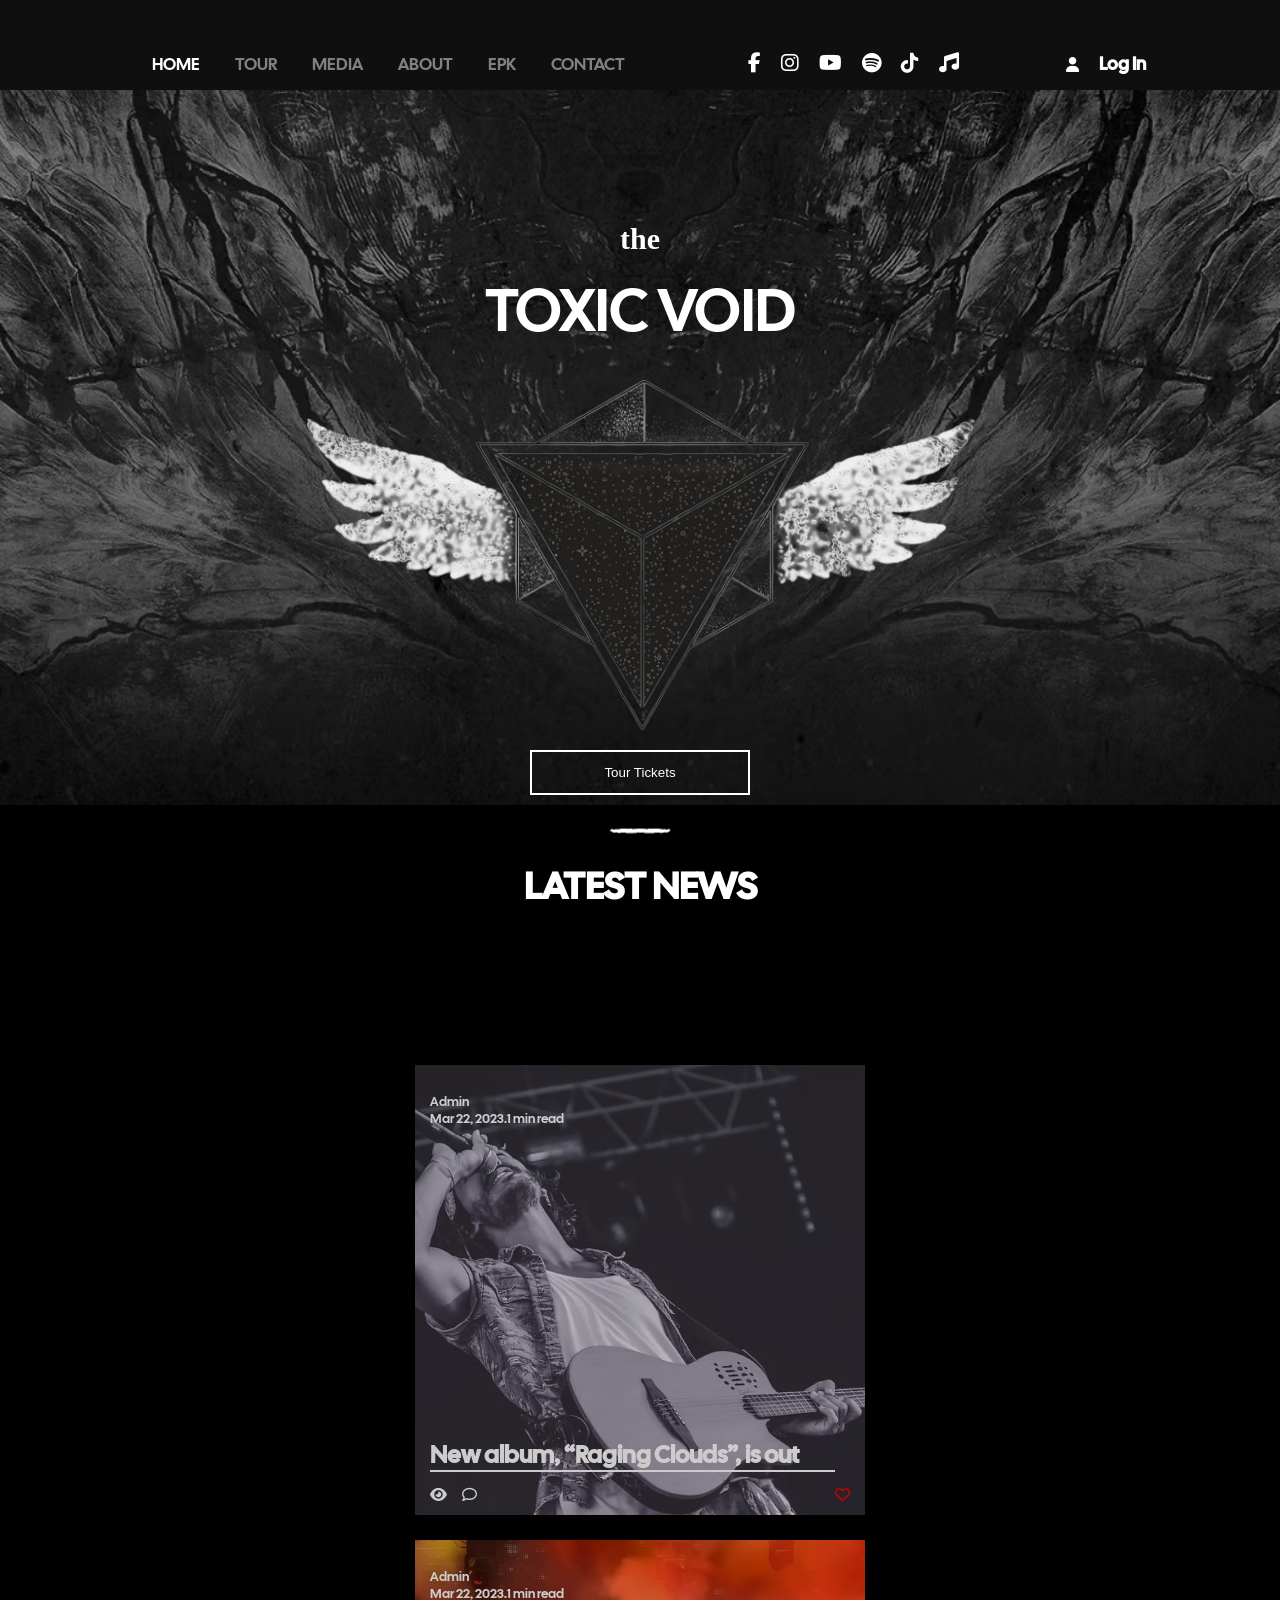
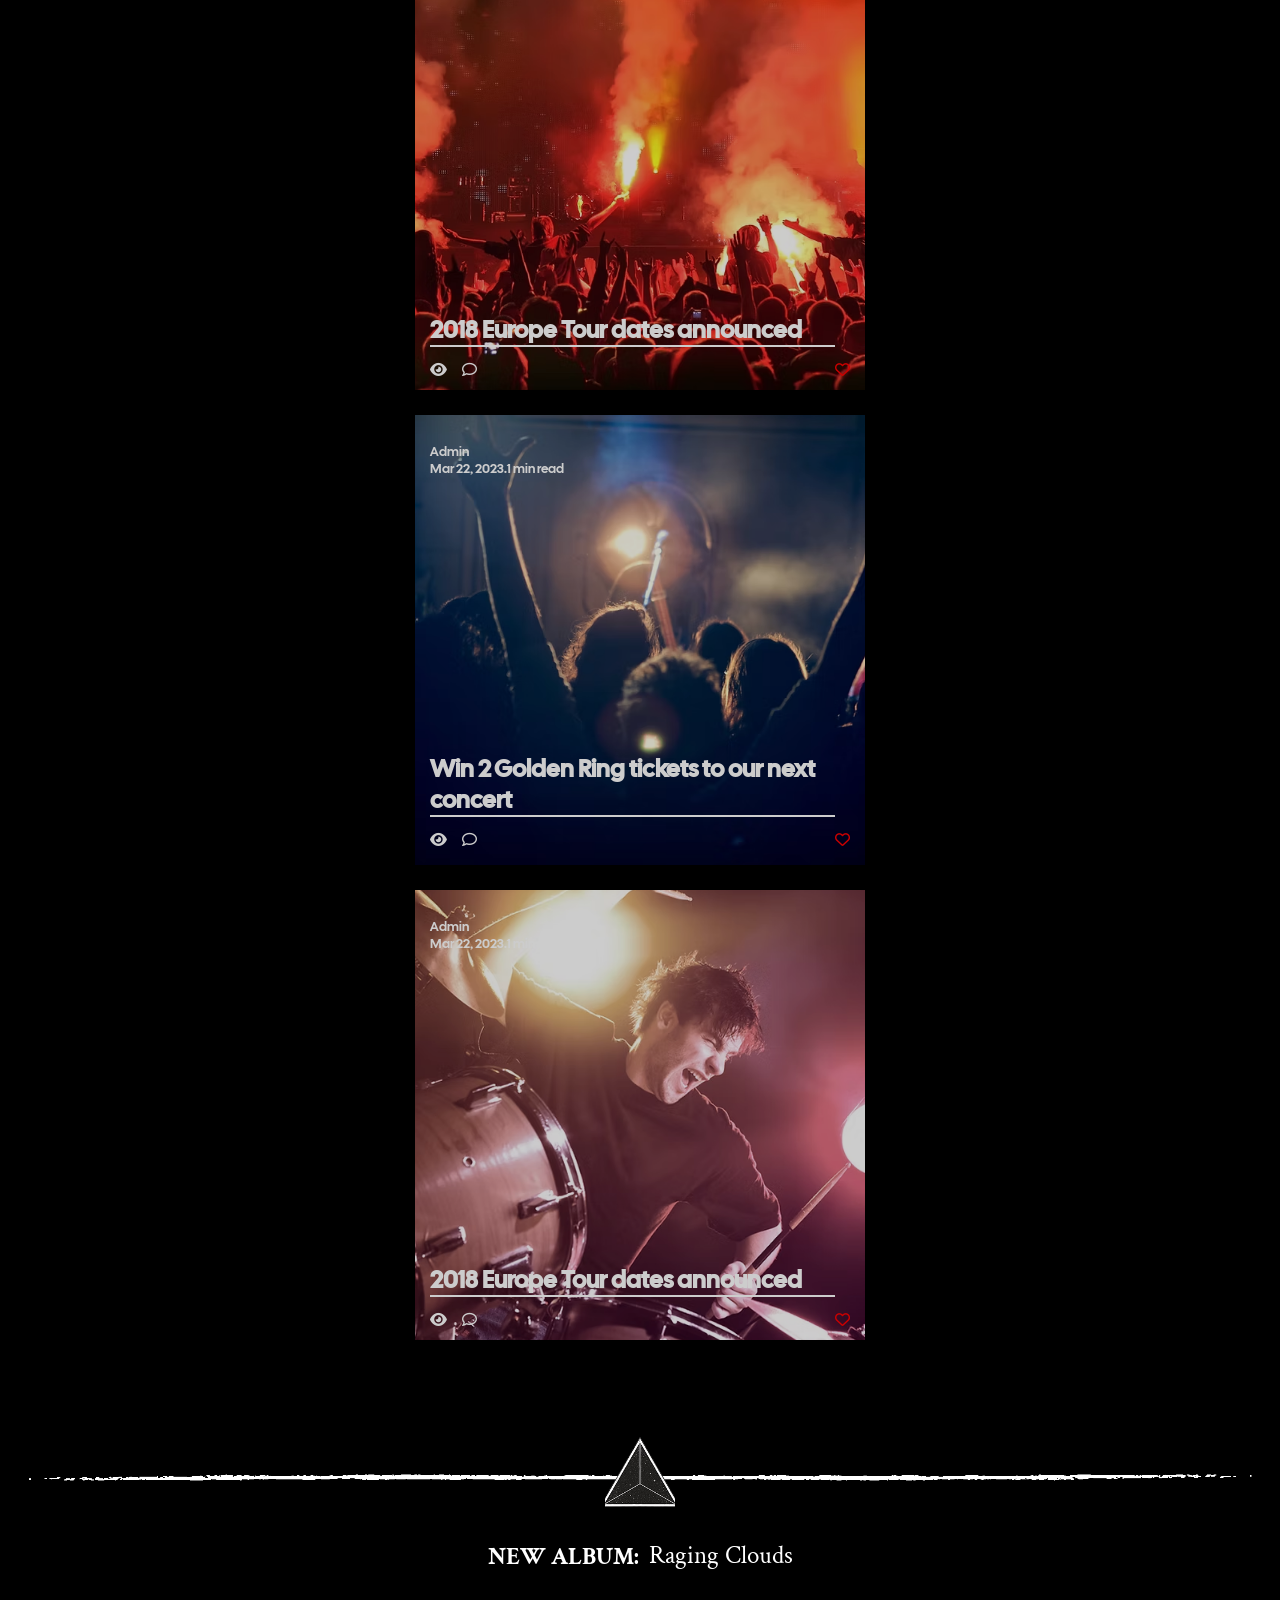
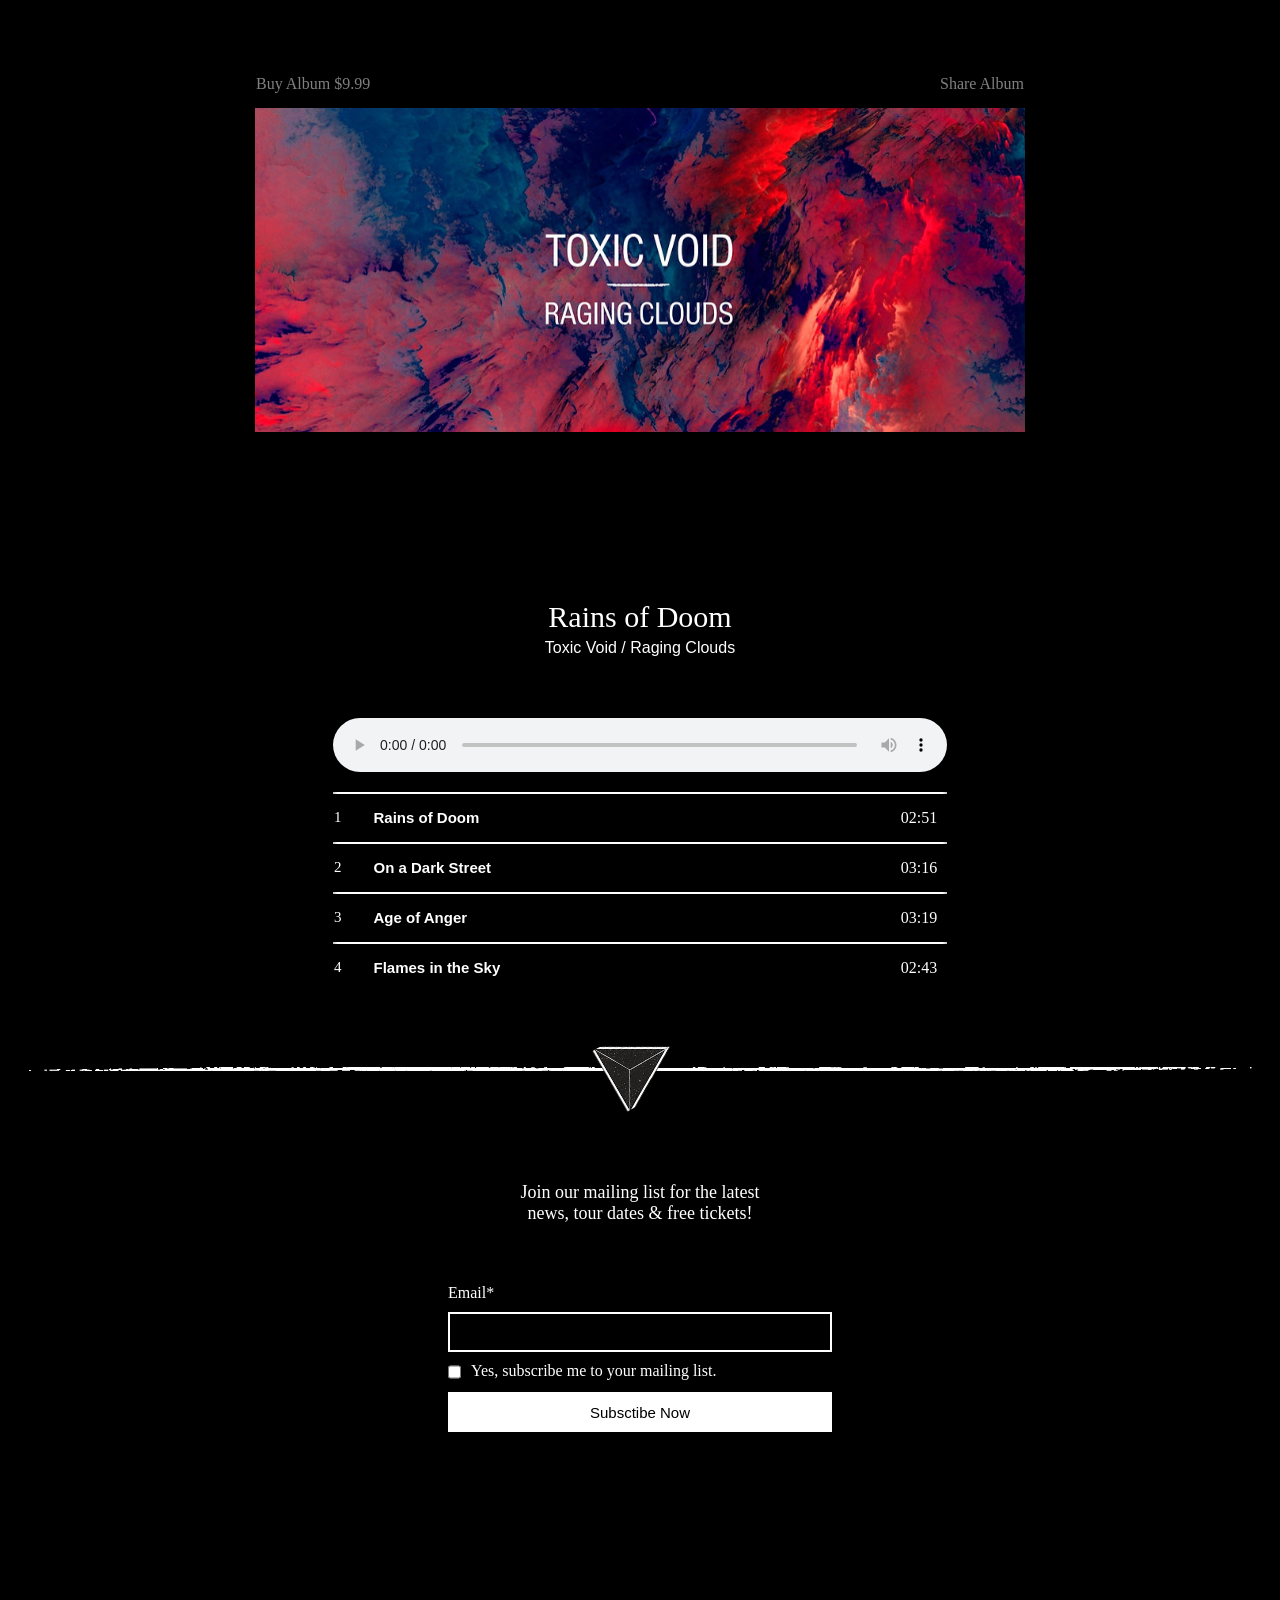
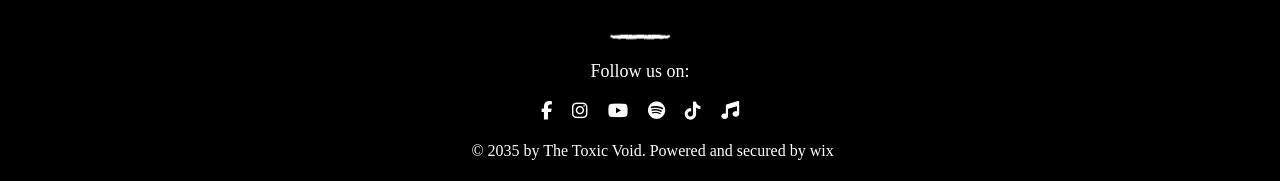
==== commit 5182d96d: "add Tour" ====
--- a/index.html
+++ b/index.html
@@ -23,9 +23,9 @@
             <ul>
                 <li>
                     <a style="color: white;" href="">HOME</a>
-                    <a href="">TOUR</a>
+                    <a href="http://127.0.0.1:3000/Tour.html">TOUR</a>
                     <a href="">MEDIA</a>
-                    <a href="">ABOUT</a>
+                    <a href="http://127.0.0.1:3000/about.html">ABOUT</a>
                     <a href="">EPK</a>
                     <a href="">CONTACT</a>
                 </li>
@@ -75,10 +75,10 @@
 
             <div class="BurgerSection">
                 
-              <div class="box"><a style="color: white;" href="">HOME</a></div>
-              <div class="box"><a href="">TOUR</a></div>
+              <div class="box"><a style="color: white;" href="http://127.0.0.1:3000/index.html">HOME</a></div>
+              <div class="box"><a href="http://127.0.0.1:3000/Tour.html">TOUR</a></div>
               <div class="box"><a href="">MEDIA</a></div>
-              <div class="box"><a href="">ABOUT</a></div>
+              <div class="box"><a href="http://127.0.0.1:3000/about.html">ABOUT</a></div>
               <div class="box"><a href="">EPK</a></div>
               <div class="box"><a href="">CONTACT</a></div>
 
--- a/style.css
+++ b/style.css
@@ -41,8 +41,6 @@
   width: 100%;
   background-color: rgb(16, 15, 15);
   display: flex;
-  position: fixed;
-  z-index: 10000;
 }
 header .burger {
   width: 70px;
